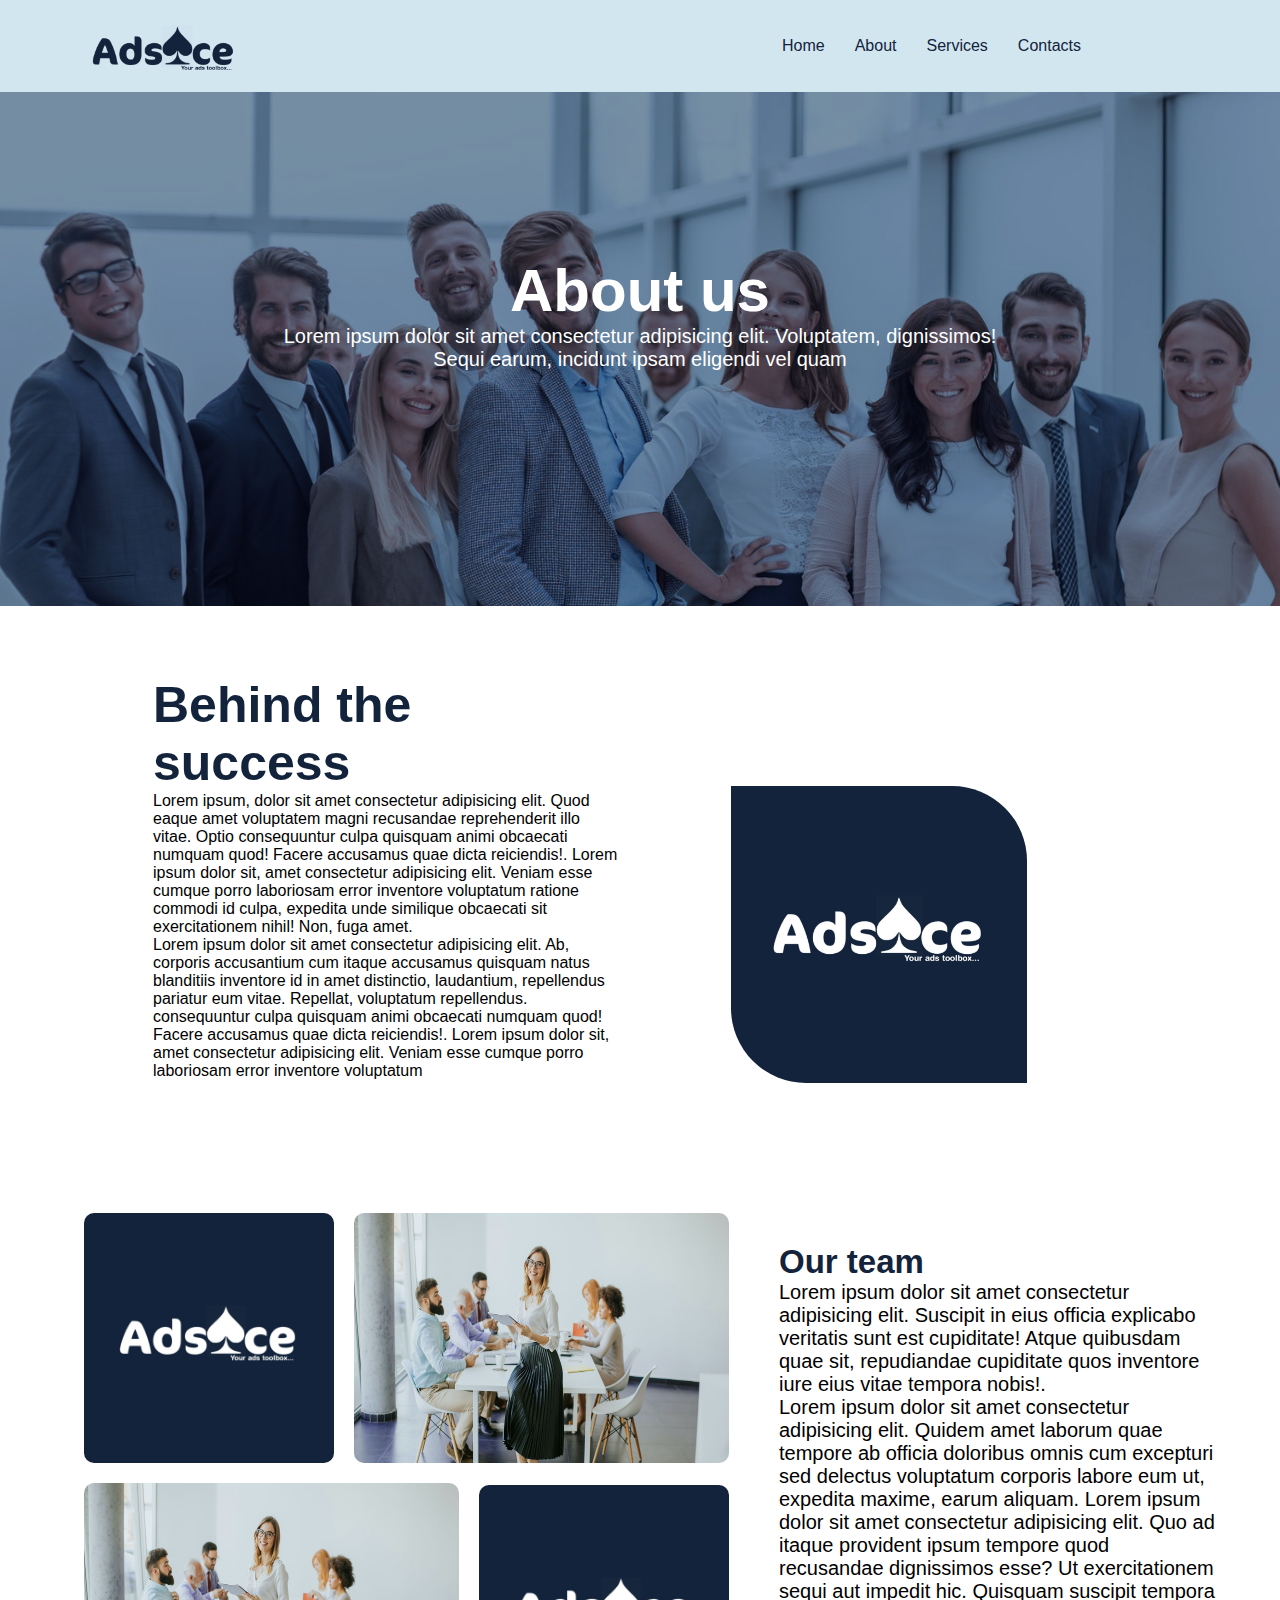
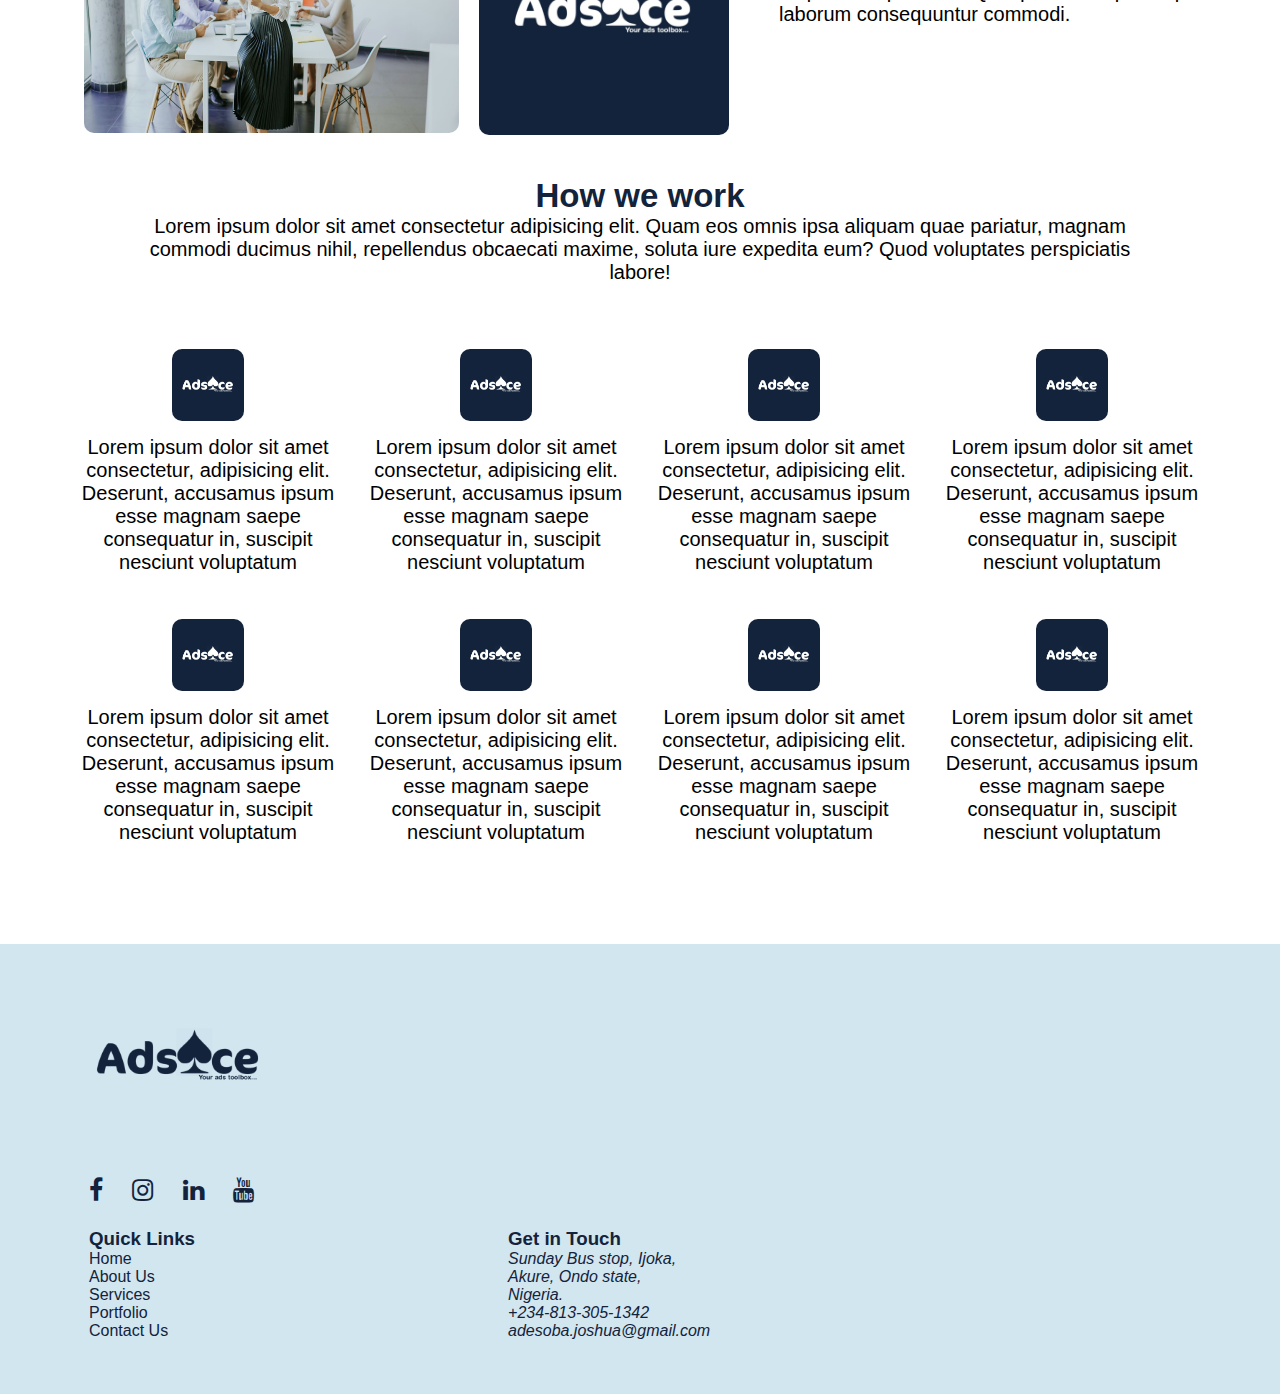
==== about.html @ 8db66202 "update 24" ====
<!DOCTYPE html>
<html lang="en">
  <head>
    <link
      rel="stylesheet"
      href="https://cdnjs.cloudflare.com/ajax/libs/font-awesome/4.7.0/css/font-awesome.min.css"
    />
    <meta charset="UTF-8" />
    <meta name="viewport" content="width=device-width, initial-scale=1.0" />
    <title>Adsace/About</title>
    <link rel="icon" type="image/x-icon" href="IMG/logo dark theme.jpg" />
    <link rel="stylesheet" href="about.css" />
    <script src="about.js"></script>
  </head>
  <body>
    <header>
      <div class="topnav">
        <img id="loo" class="Logo" src="IMG/r.png" alt="Logo" />
        <div class="container" id="navicon" onclick="opennav(this)">
          <div class="bar1"></div>
          <div class="bar2"></div>
          <div class="bar3"></div>
        </div>
        <div id="nav">
          <nav class="hom"><a href="index.html">Home</a></nav>
          <nav><a href="about.html">About</a></nav>
          <nav><a href="">Services</a></nav>
          <nav><a href="">Contacts</a></nav>
        </div>
      </div>
      <br /><br /><br /><br />
    </header>
    <main>
      <div class="row1">
        <div>
          <h1>About us</h1>
          <p class="word1">
            Lorem ipsum dolor sit amet consectetur adipisicing elit. Voluptatem,
            dignissimos! Sequi earum, incidunt ipsam eligendi vel quam
          </p>
        </div>
      </div>
      <div class="row2">
        <div class="lay1">
          <h2>
            Behind the <br />
            success
          </h2>
          <p>
            Lorem ipsum, dolor sit amet consectetur adipisicing elit. Quod eaque
            amet voluptatem magni recusandae reprehenderit illo vitae. Optio
            consequuntur culpa quisquam animi obcaecati numquam quod! Facere
            accusamus quae dicta reiciendis!. Lorem ipsum dolor sit, amet
            consectetur adipisicing elit. Veniam esse cumque porro laboriosam
            error inventore voluptatum ratione commodi id culpa, expedita unde
            similique obcaecati sit exercitationem nihil! Non, fuga amet.
          </p>
          <p>
            Lorem ipsum dolor sit amet consectetur adipisicing elit. Ab,
            corporis accusantium cum itaque accusamus quisquam natus blanditiis
            inventore id in amet distinctio, laudantium, repellendus pariatur
            eum vitae. Repellat, voluptatum repellendus. consequuntur culpa
            quisquam animi obcaecati numquam quod! Facere accusamus quae dicta
            reiciendis!. Lorem ipsum dolor sit, amet consectetur adipisicing
            elit. Veniam esse cumque porro laboriosam error inventore voluptatum
          </p>
        </div>
        <div class="lay2">
          <img src="IMG/logo dark theme.jpg" alt="image" />
        </div>
      </div>
      <div class="row3">
        <div class="lay3">
          <table>
            <tr class="table-row1">
              <td class="box1">
                <img src="IMG/logo dark theme.jpg" alt="Image" />
              </td>
              <td class="box2">
                <img src="IMG/Background 1.jpg" alt="Image" />
              </td>
            </tr>
            <tr class="table-row2">
              <td class="box3">
                <img src="IMG/Background 1.jpg" alt="Image" />
              </td>
              <td class="box4">
                <img src="IMG/logo dark theme.jpg" alt="Image" />
              </td>
            </tr>
          </table>
        </div>
        <div class="lay4">
          <h2>Our team</h2>
          <p>
            Lorem ipsum dolor sit amet consectetur adipisicing elit. Suscipit in
            eius officia explicabo veritatis sunt est cupiditate! Atque
            quibusdam quae sit, repudiandae cupiditate quos inventore iure eius
            vitae tempora nobis!.
          </p>
          <p>
            Lorem ipsum dolor sit amet consectetur adipisicing elit. Quidem amet
            laborum quae tempore ab officia doloribus omnis cum excepturi sed
            delectus voluptatum corporis labore eum ut, expedita maxime, earum
            aliquam. Lorem ipsum dolor sit amet consectetur adipisicing elit.
            Quo ad itaque provident ipsum tempore quod recusandae dignissimos
            esse? Ut exercitationem sequi aut impedit hic. Quisquam suscipit
            tempora laborum consequuntur commodi.
          </p>
        </div>
      </div>
      <div class="row4">
        <h2>How we work</h2>
        <p>
          Lorem ipsum dolor sit amet consectetur adipisicing elit. Quam eos
          omnis ipsa aliquam quae pariatur, magnam commodi ducimus nihil,
          repellendus obcaecati maxime, soluta iure expedita eum? Quod
          voluptates perspiciatis labore!
        </p>
      </div>
      <div class="row5">
        <div class="lay5">
          <img src="IMG/logo dark theme.jpg" alt="" />
          <p>
            Lorem ipsum dolor sit amet consectetur, adipisicing elit. Deserunt,
            accusamus ipsum esse magnam saepe consequatur in, suscipit nesciunt
            voluptatum
          </p>
        </div>
        <div class="lay6">
          <img src="IMG/logo dark theme.jpg" alt="" />
          <p>
            Lorem ipsum dolor sit amet consectetur, adipisicing elit. Deserunt,
            accusamus ipsum esse magnam saepe consequatur in, suscipit nesciunt
            voluptatum
          </p>
        </div>
        <div class="lay7">
          <img src="IMG/logo dark theme.jpg" alt="" />
          <p>
            Lorem ipsum dolor sit amet consectetur, adipisicing elit. Deserunt,
            accusamus ipsum esse magnam saepe consequatur in, suscipit nesciunt
            voluptatum
          </p>
        </div>
        <div class="lay8">
          <img src="IMG/logo dark theme.jpg" alt="" />
          <p>
            Lorem ipsum dolor sit amet consectetur, adipisicing elit. Deserunt,
            accusamus ipsum esse magnam saepe consequatur in, suscipit nesciunt
            voluptatum
          </p>
        </div>
      </div>
      <div class="row6">
        <div class="lay9">
          <img src="IMG/logo dark theme.jpg" alt="" />
          <p>
            Lorem ipsum dolor sit amet consectetur, adipisicing elit. Deserunt,
            accusamus ipsum esse magnam saepe consequatur in, suscipit nesciunt
            voluptatum
          </p>
        </div>
        <div class="lay10">
          <img src="IMG/logo dark theme.jpg" alt="" />
          <p>
            Lorem ipsum dolor sit amet consectetur, adipisicing elit. Deserunt,
            accusamus ipsum esse magnam saepe consequatur in, suscipit nesciunt
            voluptatum
          </p>
        </div>
        <div class="lay11">
          <img src="IMG/logo dark theme.jpg" alt="" />
          <p>
            Lorem ipsum dolor sit amet consectetur, adipisicing elit. Deserunt,
            accusamus ipsum esse magnam saepe consequatur in, suscipit nesciunt
            voluptatum
          </p>
        </div>
        <div class="lay12">
          <img src="IMG/logo dark theme.jpg" alt="" />
          <p>
            Lorem ipsum dolor sit amet consectetur, adipisicing elit. Deserunt,
            accusamus ipsum esse magnam saepe consequatur in, suscipit nesciunt
            voluptatum
          </p>
        </div>
      </div>
    </main>
    <div class="last">
      <div class="row7">
        <div class="lay13">
          <img src="IMG/r.png" alt="image" /><br />
          <a href="">
            <i class="fa fa-facebook icon"></i>
          </a>
          <a href="">
            <i class="fa fa-instagram icon"></i>
          </a>
          <a href="">
            <i class="fa fa-linkedin icon"></i>
          </a>
          <a href=""> <i class="fa fa-youtube icon"></i> </a><br />
        </div>
        <div class="lay14">
          <h3>Quick Links</h3>
          <a href="index.html">Home</a><br />
          <a href="about.html">About Us</a><br />
          <a href="">Services</a><br />
          <a href="">Portfolio</a><br />
          <a href="">Contact Us</a><br />
        </div>
        <div class="lay15">
          <h3>Get in Touch</h3>
          <address>
            Sunday Bus stop, Ijoka, <br />
            Akure, Ondo state, <br />
            Nigeria. <br />
            <a href="">+234-813-305-1342</a> <br />
            <email>adesoba.joshua@gmail.com</email>
          </address>
        </div>
      </div>
    </div>
  </body>
</html>
---- about.css ----
* {
  margin: 0px;
  padding: 0%;
}
body {
  font-family: 'Lucida Sans', 'Lucida Sans Regular', 'Lucida Grande', 'Lucida Sans Unicode', Geneva, Verdana, sans-serif;
  color: black;
}
button:hover{
  transform: scale(1.1, 1.1);
}
h2{
  font-size: 18px;
  color: rgb(19,35,60);
}
h3{
  color: rgb(19,35,60);
}
p {
  font-size: 14px;
}
a{
  text-decoration: none;
  cursor: pointer;
}
header{
  display: inline-block;
  position: fixed;
  height: 50px;
  margin-top: -8px;
  background-color: rgb(210,230,240);
  width: 100%;
 /* margin-left: -7px;
  margin-top: -8px;
  padding: 10px;
  z-index: 2;*/
}
.Logo {
  width: 20%;
  border-radius: 10%;
  float: left;
  margin-left: 5%;
  cursor: pointer;
  margin-top: -8px;
}
#nav{
  display: none;
  text-align: center;
  margin-left: -9px;
  height: 768px;
  background-color: #d2e6f0;
  padding-top: 100px;
  padding-bottom: 50px;
  transition: 5s;
}
nav a, .hom a{
  color: #13233c;
}
nav{
  width: 100%;
  margin-top: 20px;
  margin-left: -11px;
}
nav a{
  color: #13233c;
}
.container{
  display: block;
  cursor: pointer;
  float: left;
  margin-top: 3%;
  margin-left: 60%;
  padding-bottom: 10px;
  z-index: 4;
}
.bar1, .bar2, .bar3 {
  width: 25px;
  height: 3px;
  background-color: #333;
  margin: 6px 0;
  transition: 0.4s;
}
.change{
  display: block;
  float: left;
  margin-top: 3%;
  margin-left: 60%;
  padding-bottom: 10px;
  z-index: 4;
}
.change .bar1 {
  -webkit-transform: rotate(-45deg) translate(-8px, 5px);
   transform: rotate(-45deg) translate(-8px, 5px);
}
.change .bar2 {opacity: 0;}
.change .bar3 {
 -webkit-transform: rotate(45deg) translate(-8px, -6px);
  transform: rotate(45deg) translate(-8px, -6px);
}
.row1{
  background-color: rgb(19,35,60,0.7);
  background-blend-mode:soft-light;
  background-image: url("IMG/aboutbackground1.jpg");
  background-repeat: no-repeat;
  background-position-y: 0px;
  background-size: cover;
  color: white;
  width: 100%;
  height: 180px;
  margin-top: 0px;
  padding-top: 100px;
}
.row1 h1{
  font-size: 30px;
  font-family: 'Gill Sans', 'Gill Sans MT', Calibri, 'Trebuchet MS', sans-serif;
  text-align: center;
}
.word1{
  width: 90%;
  margin-left: auto;
  margin-right: auto;
  text-align: center;
}
.row2{
  text-align: left;
  width: 90%;
  margin-left: auto;
  margin-right: auto;
  padding-top: 70px;
  padding-left: 10%;
}
.lay1{
  width: 90%;
  float: left;
}
.lay1 h2{
  font-size: 50px;
}
.lay2 img{
  width: 90%;
  float: left;
  border-top-right-radius: 50px;
  border-bottom-left-radius: 50px;
  margin-top: 40px;
  margin-bottom: 40px;
}
.row3{
  width: 90%;
  display: block;
  margin-left: auto;
  margin-right: auto;
}
.row3::after{
  content: "";
  clear: both;
  display: block;
}
table{
  border-spacing: 10px;
  float: left;
}
.box1 img, .box4 img{
  width: 100px;
  height: 100px;
  border-radius: 10px;
  float: left;
} 
.box2 img, .box3 img{
  width: 175px;
  height: 100px;
  border-radius: 10px;
}
.box2 img{
  float: left;
  margin-left: -75px;  
}
.lay4{
  width: 80%;
  text-align: left;
  float: left;
  margin-top: 50px;
  margin-bottom: 100px;
  margin-left: 30px;
}
.row4{
  width: 80%;
  display: block;
  margin-left: auto;
  margin-right: auto;
}
.row5{
  width: 90%;
  margin-left: auto;
  margin-right: auto;
  padding-top: 20px;
  border-spacing: 20px;
}
.row5 img{
  display: block;
  width: 30%;
  border-radius: 10px;
  margin-left: auto;
  margin-right: auto;
  margin-top: 20px;
  margin-bottom: 10px;
}
.row6{
  width: 90%;
  margin-left: auto;
  margin-right: auto;
  background-color: white;
  height: 600px;
}
.row6 img{
  display: block;
  width: 30%;
  border-radius: 10px;
  margin-left: auto;
  margin-right: auto;
  margin-top: 20px;
  margin-bottom: 10px;
}

.last{
  background-color:rgb(210,230,240) ;
  height: 450px;
  width: 100%;
  margin-left: 0%;
  margin-top: 200px;
}
.row7{
  width: 90%;
  margin-left: auto;
  margin-right: auto;
}
.lay13 img{
  width: 25%;
}
.lay13, .lay14, .lay15{
  float: left;
  color: #13233c;
}
.lay14 a, .lay15 a, h3, .lay13 i{
  color: #13233c;
}
h3{
  margin-top: 10px;
}

@media only screen and (min-width: 768px){
  h2{
    font-size: 33px;
  }
  p{
    font-size: 20px;
  }
  header{
    height: 75px;
  }
  .Logo{
    margin-top: -30px;
  }
  .row1{
    height: 200px;
    padding-top: 150px;
  }
  .row1 h1{
    font-size: 60px;
  }
  .lay2 img{
    border-top-right-radius: 75px;
    border-bottom-left-radius: 75px;
  }
  table{
    border-spacing: 20px;
  }
  .box1 img, .box4 img{
    width: 250px;
    height: 250px;
  }
  .box2 img, .box3 img{
    width: 375px;
    height: 250px;
  }
  .box2 img{
    margin-left: -125px;  
  }
  .lay4{
    margin-bottom: 75px;
  }
  .row5 img{
    width: 25%;
    margin-top: 25px;
    margin-bottom: 15px;
  }
  .row6 img{
    width: 25%;
    margin-top: 25px;
    margin-bottom: 15px;
  }
  .last{
    height: 450px;
    width: 100%;
    margin-left: 0%;
    margin-top: 600px;
  }
  .lay14{
    margin-left: 20px;
    margin-right: 150px;
  }
}


@media only screen and (min-width: 1000px){
  header{
    height: 100px;
  }
  .Logo {
    margin-top: -40px;
    max-width: 200px;
    transition: 1s;
  }
  #nav{
    display: block;
    height: auto;
    margin-left: 60%;
    padding: 25px;
  }
  nav a{
    float: left;
    margin-right: 30px;
  }
  .container{
    display: none;
  }
  .row1{
    height: 300px;
    padding-top: 20%;
    padding-bottom: 50px;
  }
  .word1{
    width: 60%;
  }
  .row2{
    display: flex;
    width: 90%;
  }
  .lay1{
    width: 80%;
    margin-left: 25px;
  }
  .lay1 p{
    font-size: 16px;
  }
  .lay2 img{
    width: 45%;
    margin: 110px;
  }
  .row3{
    display: flex;
    margin-bottom: 20px;
  }
  .row4{
    text-align: center;
  }
  .row5, .row6{
    display: flex;
    text-align: center;
    margin-top: 20px;
    height: auto;
  }
  .last{
    margin-top: 100px;
    margin-bottom: 0%;
  }
  .row7{
    display: block;
  }
  .lay13 img{
    width: 20%;
    margin: auto;
  }
  .lay13 i{
    margin-top: 0px;
    margin-bottom: 15px;
    margin-left: 25px;
    font-size: 25px;
  }
  .lay13::after{
    content: "";
    clear: both;
    display: block;
  }
  .lay14, .lay15{
    margin: 0% 25% 0% 25px;
  }
}
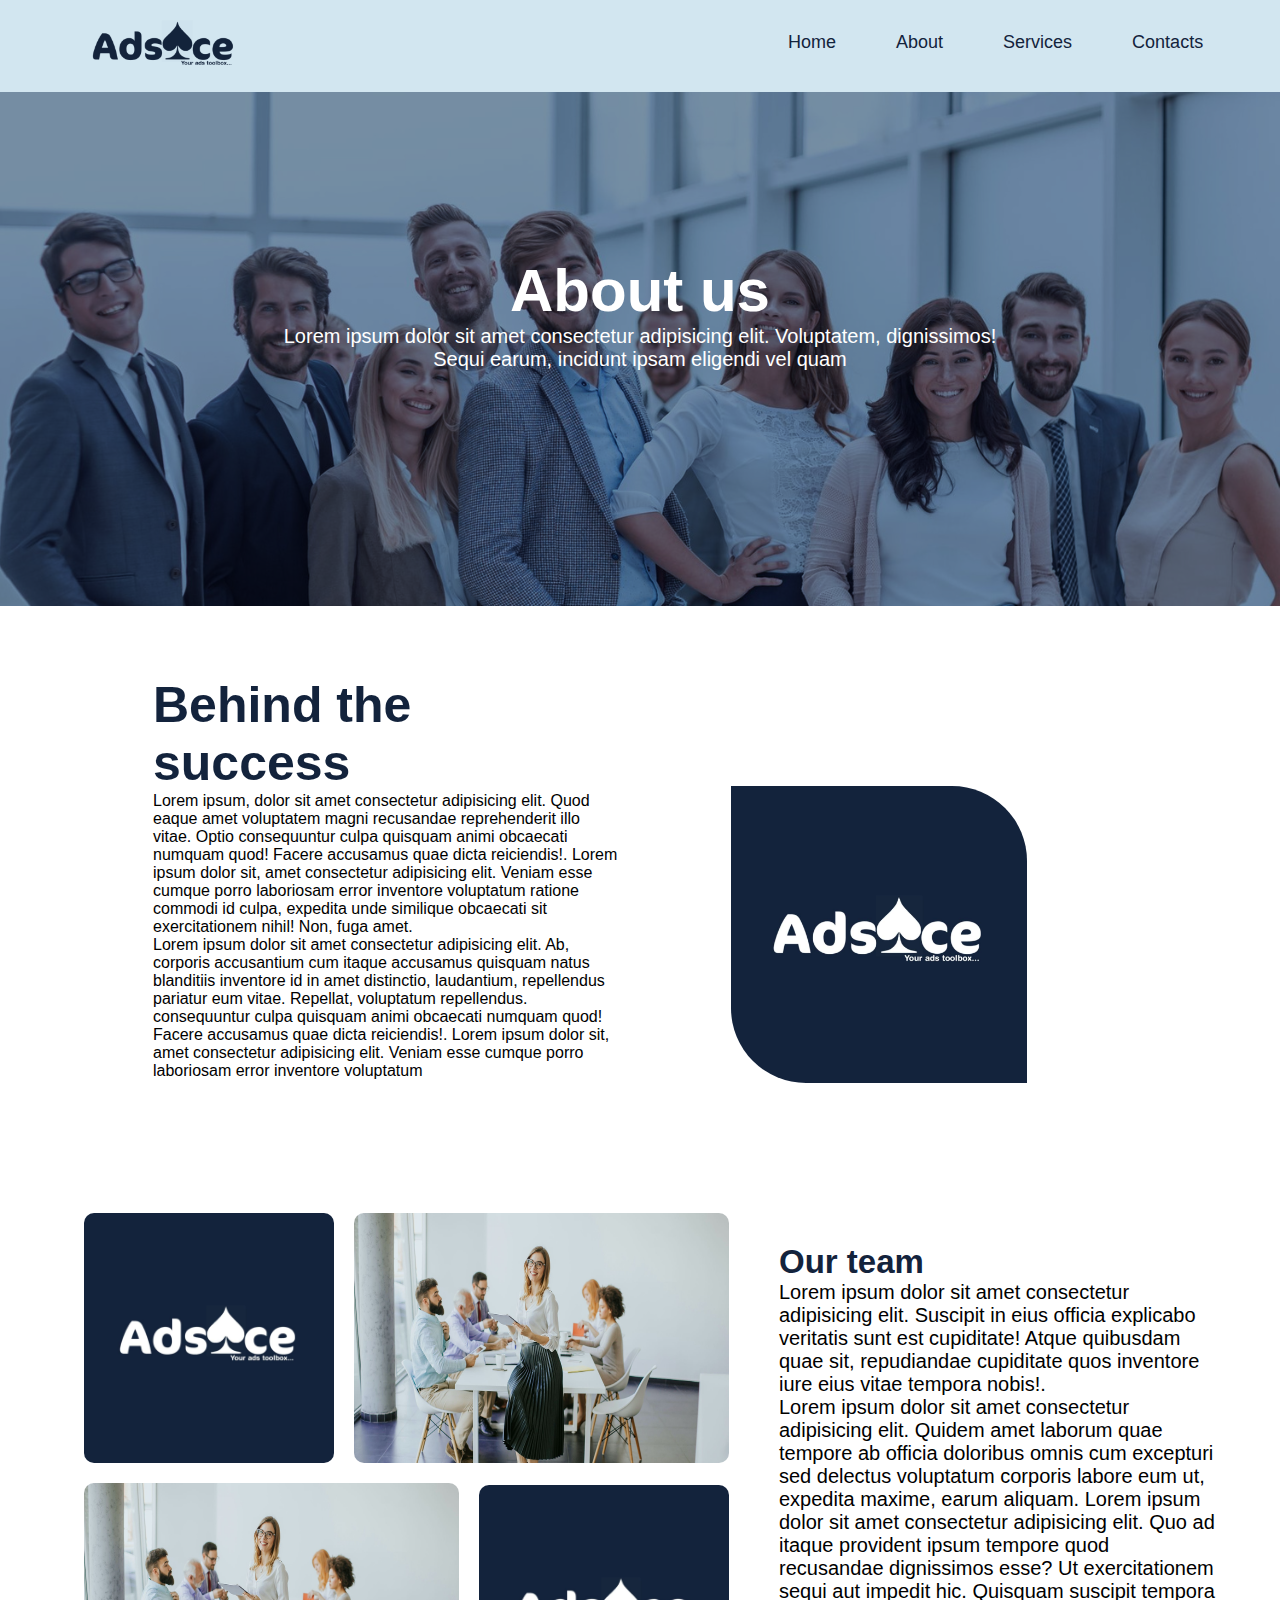
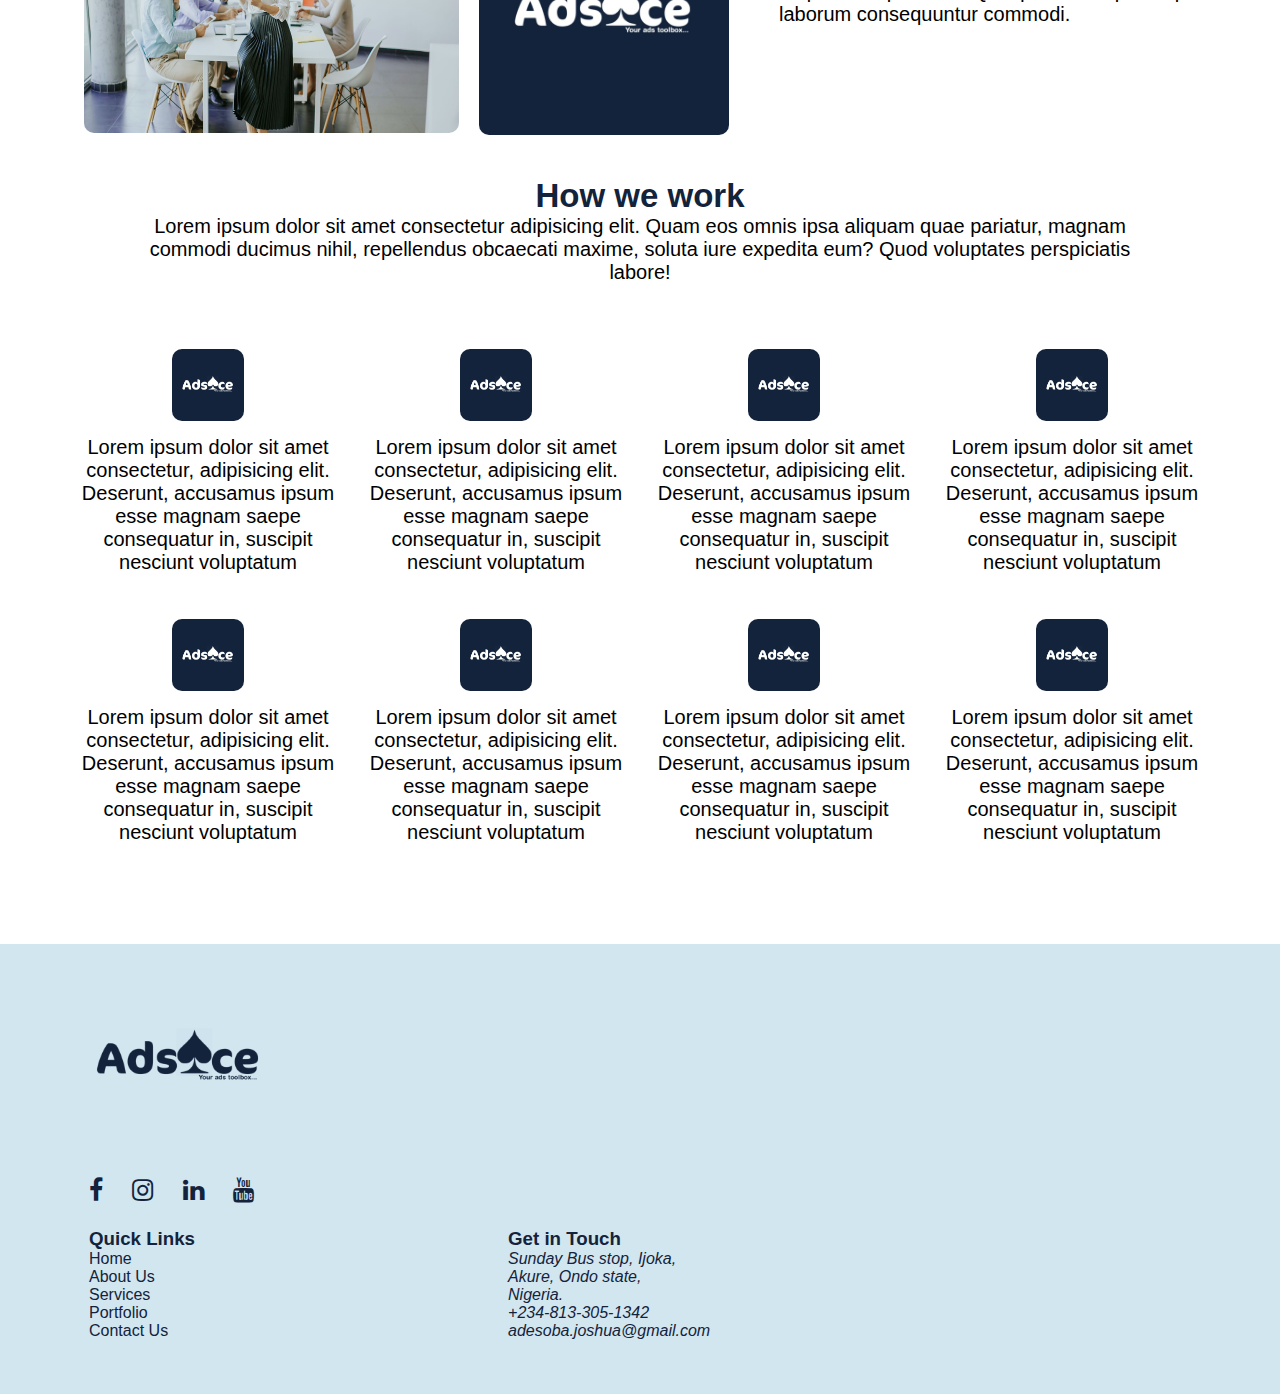
==== commit 2d52da71: "ORIYOMI" ====
--- a/about.html
+++ b/about.html
@@ -21,12 +21,20 @@
           <div class="bar2"></div>
           <div class="bar3"></div>
         </div>
-        <div id="nav">
-          <nav class="hom"><a href="index.html">Home</a></nav>
-          <nav><a href="about.html">About</a></nav>
-          <nav><a href="">Services</a></nav>
-          <nav><a href="">Contacts</a></nav>
-        </div>
+        <ul id="ul">
+          <li class="hom"><a href="index.html">Home</a></li>
+          <li><a href="about.html">About</a></li>
+          <li class="dropdown">
+            <a href="#" class="dropbtn">Services</a>
+            <div class="dropdown-content">
+              <p><a href="#">Branding & Logo </a></p>
+              <p><a href="#">Video Digital </a></p>
+              <p><a href="#">Website Design</a></p>
+            </div>
+          </li>
+          <li><a href="#">Contacts</a></li>
+        </ul>
+        <div class="subbar"></div>
       </div>
       <br /><br /><br /><br />
     </header>
--- a/about.css
+++ b/about.css
@@ -30,10 +30,6 @@
   margin-top: -8px;
   background-color: rgb(210,230,240);
   width: 100%;
- /* margin-left: -7px;
-  margin-top: -8px;
-  padding: 10px;
-  z-index: 2;*/
 }
 .Logo {
   width: 20%;
@@ -41,28 +37,34 @@
   float: left;
   margin-left: 5%;
   cursor: pointer;
-  margin-top: -8px;
-}
-#nav{
+  margin-top: 0px;
+  aspect-ratio:1.3;
+}
+#ul{
   display: none;
   text-align: center;
-  margin-left: -9px;
+  margin-left: 0px;
   height: 768px;
   background-color: #d2e6f0;
   padding-top: 100px;
   padding-bottom: 50px;
-  transition: 5s;
-}
-nav a, .hom a{
+  transition: width 5s;
+}
+ul a, .hom a{
   color: #13233c;
 }
-nav{
+ul{
+  list-style-type: none;
   width: 100%;
   margin-top: 20px;
   margin-left: -11px;
 }
-nav a{
+#ul a{
+  padding: 20px ;
   color: #13233c;
+}
+.dropdown-content{
+  display: none;
 }
 .container{
   display: block;
@@ -247,6 +249,9 @@
   margin-top: 10px;
 }
 
+
+
+
 @media only screen and (min-width: 768px){
   h2{
     font-size: 33px;
@@ -259,6 +264,7 @@
   }
   .Logo{
     margin-top: -30px;
+    aspect-ratio: 1;
   }
   .row1{
     height: 200px;
@@ -311,24 +317,64 @@
 }
 
 
+
+
 @media only screen and (min-width: 1000px){
   header{
     height: 100px;
   }
   .Logo {
-    margin-top: -40px;
-    max-width: 200px;
+    margin-top: -65px;
+    width: 200px;
     transition: 1s;
-  }
-  #nav{
+    aspect-ratio: 1;
+  }
+  #ul{
     display: block;
     height: auto;
     margin-left: 60%;
-    padding: 25px;
-  }
-  nav a{
+    padding: 0px;
+  }
+  ul a{
+    padding: 30px 10px 30px ;
     float: left;
-    margin-right: 30px;
+    margin-right: 20px;
+    font-size: 18px;
+  }
+  li a:hover{
+    color: yellow;
+  }
+  li a:active{
+    color: yellow;
+  }
+  .dropdown-content {
+    margin: 79px 150px;
+    display: none;
+    position: absolute;
+    background-color: #f9f9f9;
+    box-shadow: 0px 8px 16px 0px rgba(0,0,0,0.2);
+    z-index: 1;
+  }
+  .dropdown-content a {
+    color: #13233c;
+    width: fit-content;
+    padding: 12px 16px;
+    text-align: left;
+    text-decoration: none;
+    display: block;
+  }
+  
+  .dropdown-content p:hover {
+    color: yellow;
+    background-color: #13233c;
+  }
+  
+  .dropdown:hover .dropdown-content {
+    display: grid;
+  }
+  
+  .dropdown:hover .dropbtn {
+    color: yellow;
   }
   .container{
     display: none;
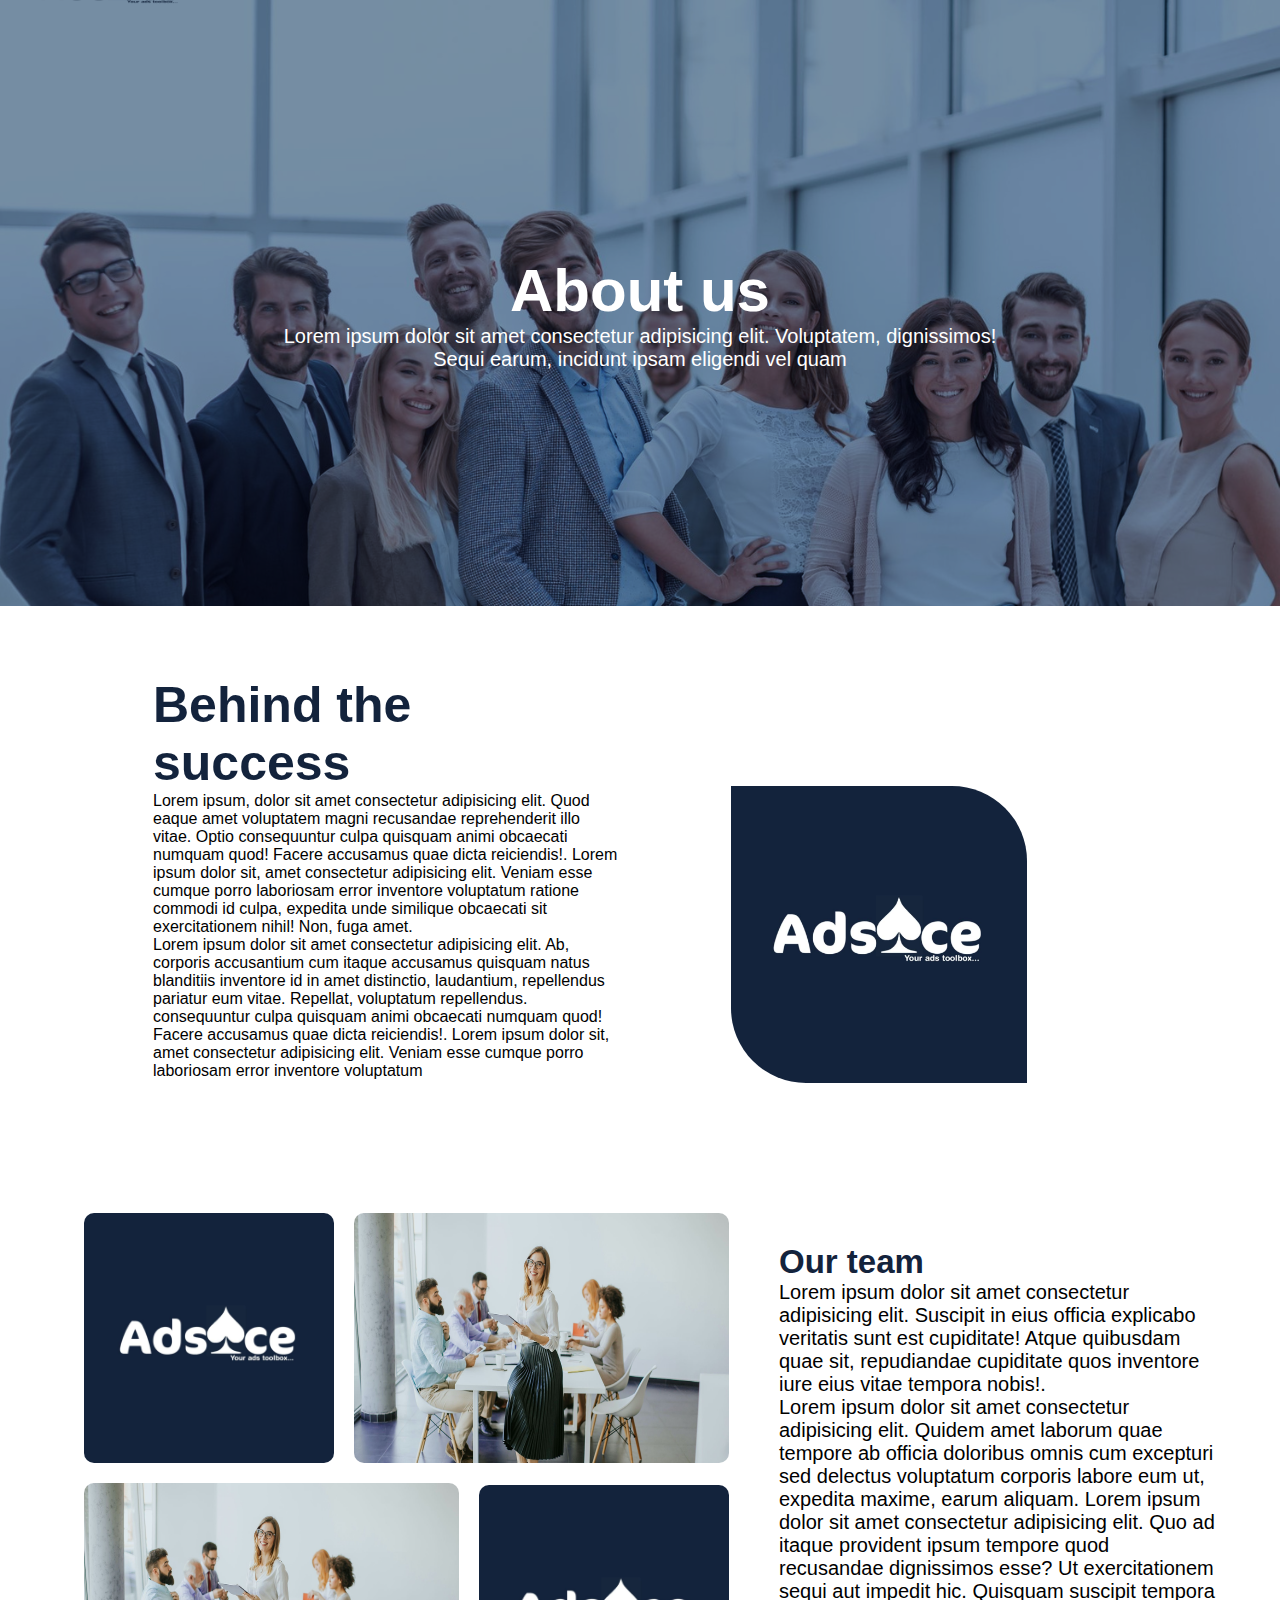
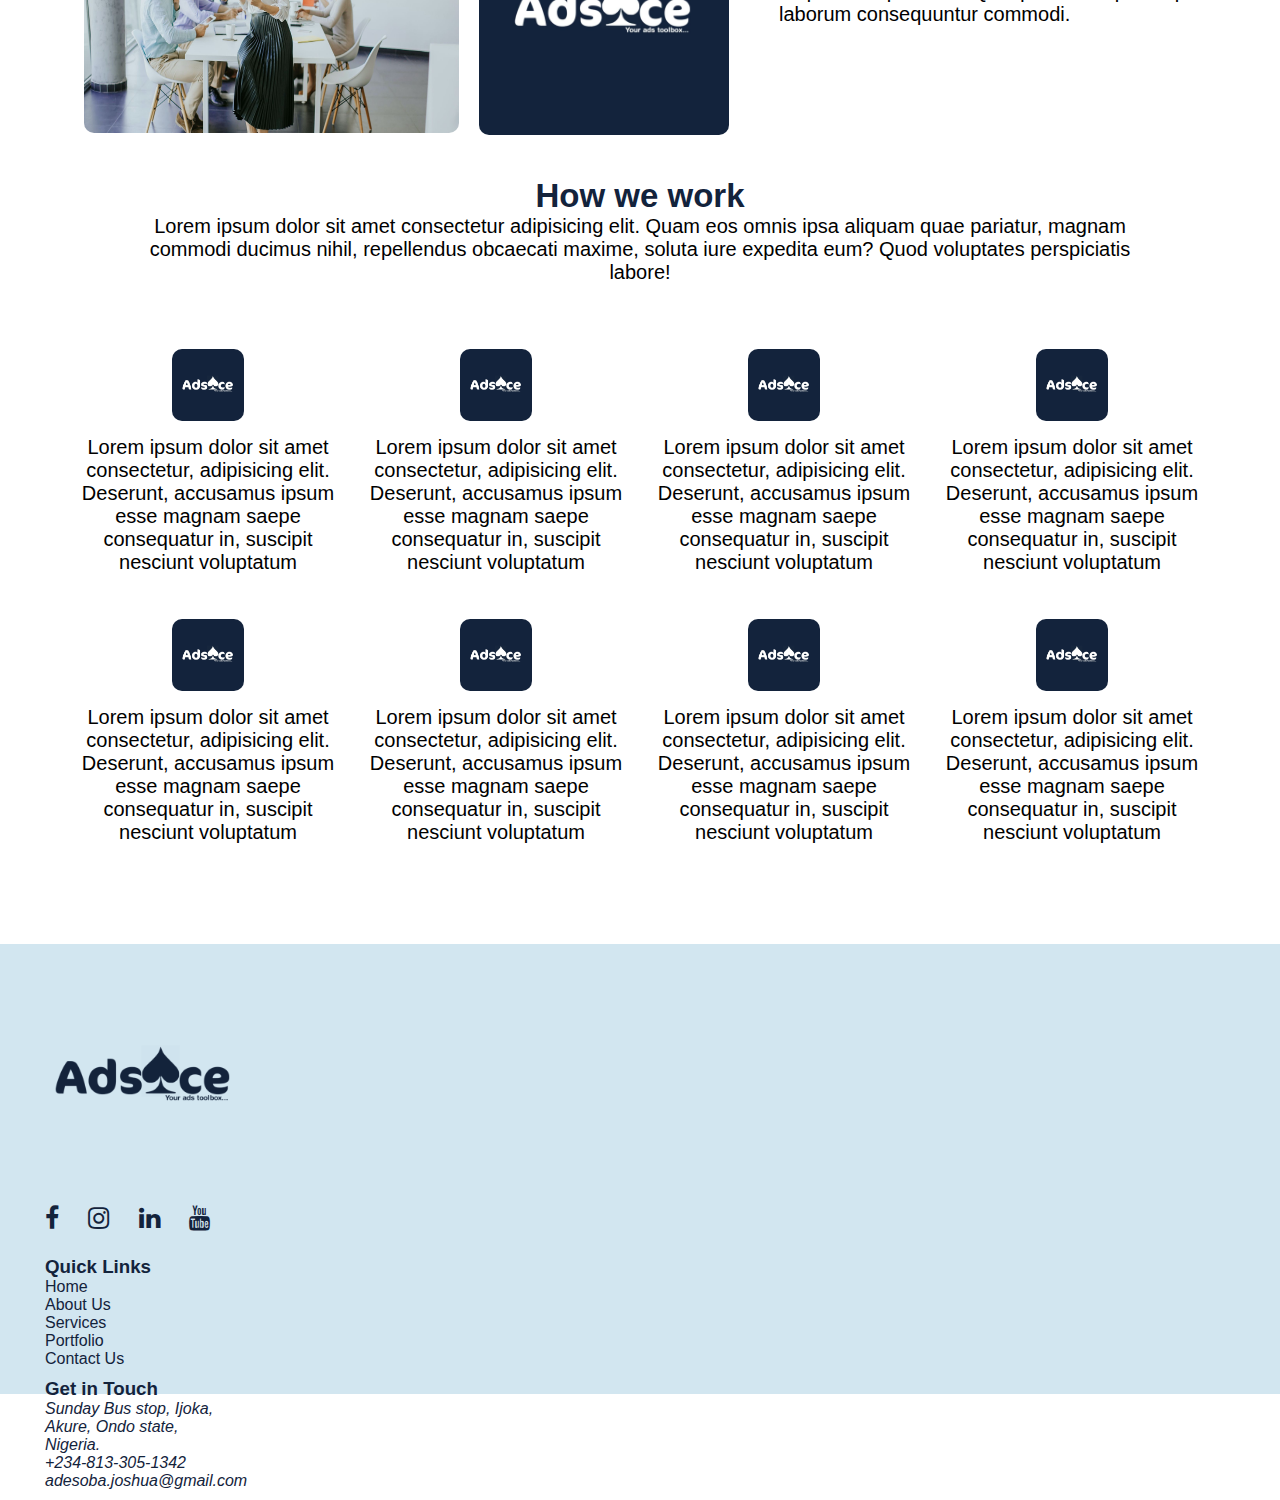
==== commit 6b2fd41a: "new" ====
--- a/about.html
+++ b/about.html
@@ -8,25 +8,25 @@
     <meta charset="UTF-8" />
     <meta name="viewport" content="width=device-width, initial-scale=1.0" />
     <title>Adsace/About</title>
-    <link rel="icon" type="image/x-icon" href="IMG/logo dark theme.jpg" />
+    <link rel="icon" type="image/x-icon" href="IMG/logo.jpg" />
     <link rel="stylesheet" href="about.css" />
-    <script src="about.js"></script>
   </head>
   <body>
-    <header>
-      <div class="topnav">
-        <img id="loo" class="Logo" src="IMG/r.png" alt="Logo" />
-        <div class="container" id="navicon" onclick="opennav(this)">
-          <div class="bar1"></div>
-          <div class="bar2"></div>
-          <div class="bar3"></div>
-        </div>
+    <div class="nav-bar" id="navbar">
+      <img id="logo" class="Logo" src="IMG/r.png" alt="Logo" />
+      <div class="container" id="navicon" onclick="opennav(this)">
+        <div class="bar1"></div>
+        <div class="bar2"></div>
+        <div class="bar3"></div>
+      </div>
+      <div id="nav">
         <ul id="ul">
-          <li class="hom"><a href="index.html">Home</a></li>
+          <li class="active"><a href="index.html">Home</a></li>
           <li><a href="about.html">About</a></li>
+          <li><a href="">Serrvices</a></li>
           <li class="dropdown">
-            <a href="#" class="dropbtn">Services</a>
-            <div class="dropdown-content">
+            <a href="#" class="dropbtn" onclick="dropdown()">Pricing plan</a>
+            <div id="dropdown-nav" class="dropdown-content">
               <p><a href="#">Branding & Logo </a></p>
               <p><a href="#">Video Digital </a></p>
               <p><a href="#">Website Design</a></p>
@@ -34,11 +34,9 @@
           </li>
           <li><a href="#">Contacts</a></li>
         </ul>
-        <div class="subbar"></div>
-      </div>
-      <br /><br /><br /><br />
-    </header>
-    <main>
+      </div>
+    </div>
+    <main id="main">
       <div class="row1">
         <div>
           <h1>About us</h1>
@@ -195,7 +193,7 @@
         </div>
       </div>
     </main>
-    <div class="last">
+    <div id="footer" class="last">
       <div class="row7">
         <div class="lay13">
           <img src="IMG/r.png" alt="image" /><br />
@@ -230,5 +228,6 @@
         </div>
       </div>
     </div>
+    <script src="about.js"></script>
   </body>
 </html>
--- a/about.css
+++ b/about.css
@@ -23,48 +23,94 @@
   text-decoration: none;
   cursor: pointer;
 }
-header{
-  display: inline-block;
+/*
+  
+.Logo{
+  width: 10%;
+  margin: 0px 225px 0px 10px;
+  z-index: 2;
+}
+#nav{
+  margin: 0%;
+  width: 100%;
+  height: 700px;
+  display: none;
+  position: absolute;
+  background-color: rgb(210,230,240);
+  text-align: center;
+  transition: all 2s ease;
+}
+ul{
+  list-style-type: none;
+  padding-top: 50px;
+}
+ ul li{
+  padding: 10px;
+}
+ul li a {
+  text-decoration: none;
+  color: rgb(19,35,60);
+  font-family: Georgia, 'Times New Roman', Times, serif;
+}
+.dropdown-content{
+  display: none;
+  background-color: white;
+  width: 100%;
+  height: auto;
+}
+.dropdown-content a{
+  color: rgb(19,35,60);
+}
+.dropdown-content p{
+  padding: 10px;
+}
+*/
+.nav-bar{
+  width: 100%;
+  height: 50px;
+  display: flex;
   position: fixed;
-  height: 50px;
-  margin-top: -8px;
-  background-color: rgb(210,230,240);
-  width: 100%;
+  margin: 0%;
+  z-index: 10;
 }
 .Logo {
   width: 20%;
-  border-radius: 10%;
-  float: left;
-  margin-left: 5%;
+  float: left;
+  margin-left: 10px;
   cursor: pointer;
-  margin-top: 0px;
-  aspect-ratio:1.3;
-}
-#ul{
+  z-index: 2;
+}
+#nav{
+  margin: 0%;
+  width: 100%;
+  height: 700px;
   display: none;
+  position: absolute;
+  background-color: rgb(210,230,240);
   text-align: center;
-  margin-left: 0px;
-  height: 768px;
-  background-color: #d2e6f0;
-  padding-top: 100px;
-  padding-bottom: 50px;
-  transition: width 5s;
+  transition: all 2s ease;
+}
+ul{
+  list-style-type: none;
+  padding-top: 50px;
 }
 ul a, .hom a{
   color: #13233c;
 }
-ul{
-  list-style-type: none;
-  width: 100%;
-  margin-top: 20px;
-  margin-left: -11px;
-}
-#ul a{
-  padding: 20px ;
-  color: #13233c;
+ul li{
+  padding: 10px;
 }
 .dropdown-content{
   display: none;
+  background-color: white;
+  width: 100%;
+  height: auto;
+}
+.dropdown-content a{
+  color: rgb(19,35,60);
+}
+.dropdown-content p{
+  padding: 10px;
 }
 .container{
   display: block;
@@ -76,16 +122,16 @@
   z-index: 4;
 }
 .bar1, .bar2, .bar3 {
-  width: 25px;
-  height: 3px;
-  background-color: #333;
-  margin: 6px 0;
+  width: 20px;
+  height: 2px;
+  background-color: rgb(19,35,60);
+  margin: 4px 0;
   transition: 0.4s;
 }
 .change{
   display: block;
   float: left;
-  margin-top: 3%;
+  margin-top: 15px;
   margin-left: 60%;
   padding-bottom: 10px;
   z-index: 4;
@@ -96,8 +142,8 @@
 }
 .change .bar2 {opacity: 0;}
 .change .bar3 {
- -webkit-transform: rotate(45deg) translate(-8px, -6px);
-  transform: rotate(45deg) translate(-8px, -6px);
+ -webkit-transform: rotate(45deg) translate(-4px, 0px);
+  transform: rotate(45deg) translate(-4px, 0px);
 }
 .row1{
   background-color: rgb(19,35,60,0.7);
@@ -224,26 +270,27 @@
 }
 
 .last{
-  background-color:rgb(210,230,240) ;
+  background-color: rgb(210,230,240);
   height: 450px;
   width: 100%;
   margin-left: 0%;
   margin-top: 200px;
 }
 .row7{
-  width: 90%;
-  margin-left: auto;
-  margin-right: auto;
+ padding: 10px 20px ;
+}
+.row7 a{
+  text-decoration: none;
+  color: rgb(0,0,0);
 }
 .lay13 img{
   width: 25%;
 }
 .lay13, .lay14, .lay15{
-  float: left;
-  color: #13233c;
+  color: rgb(19,35,60);
 }
 .lay14 a, .lay15 a, h3, .lay13 i{
-  color: #13233c;
+  color: rgb(19,35,60);
 }
 h3{
   margin-top: 10px;
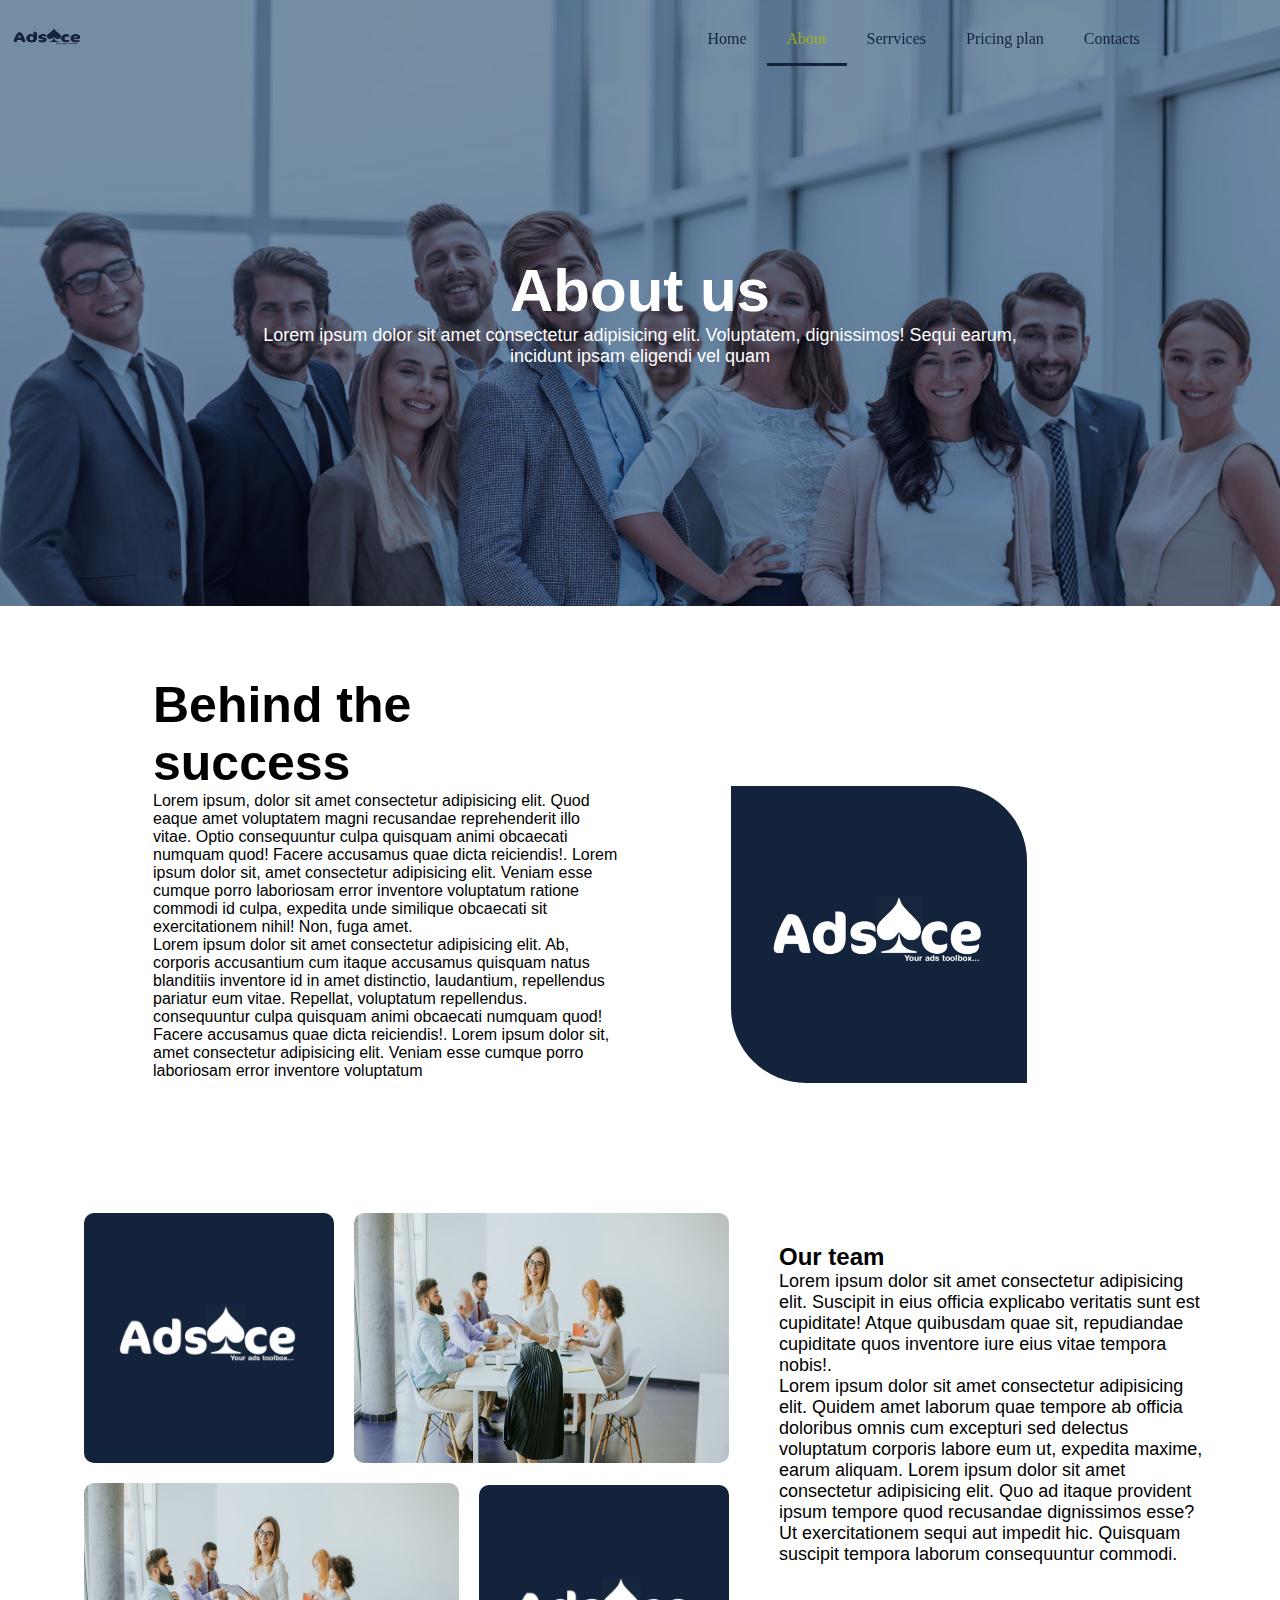
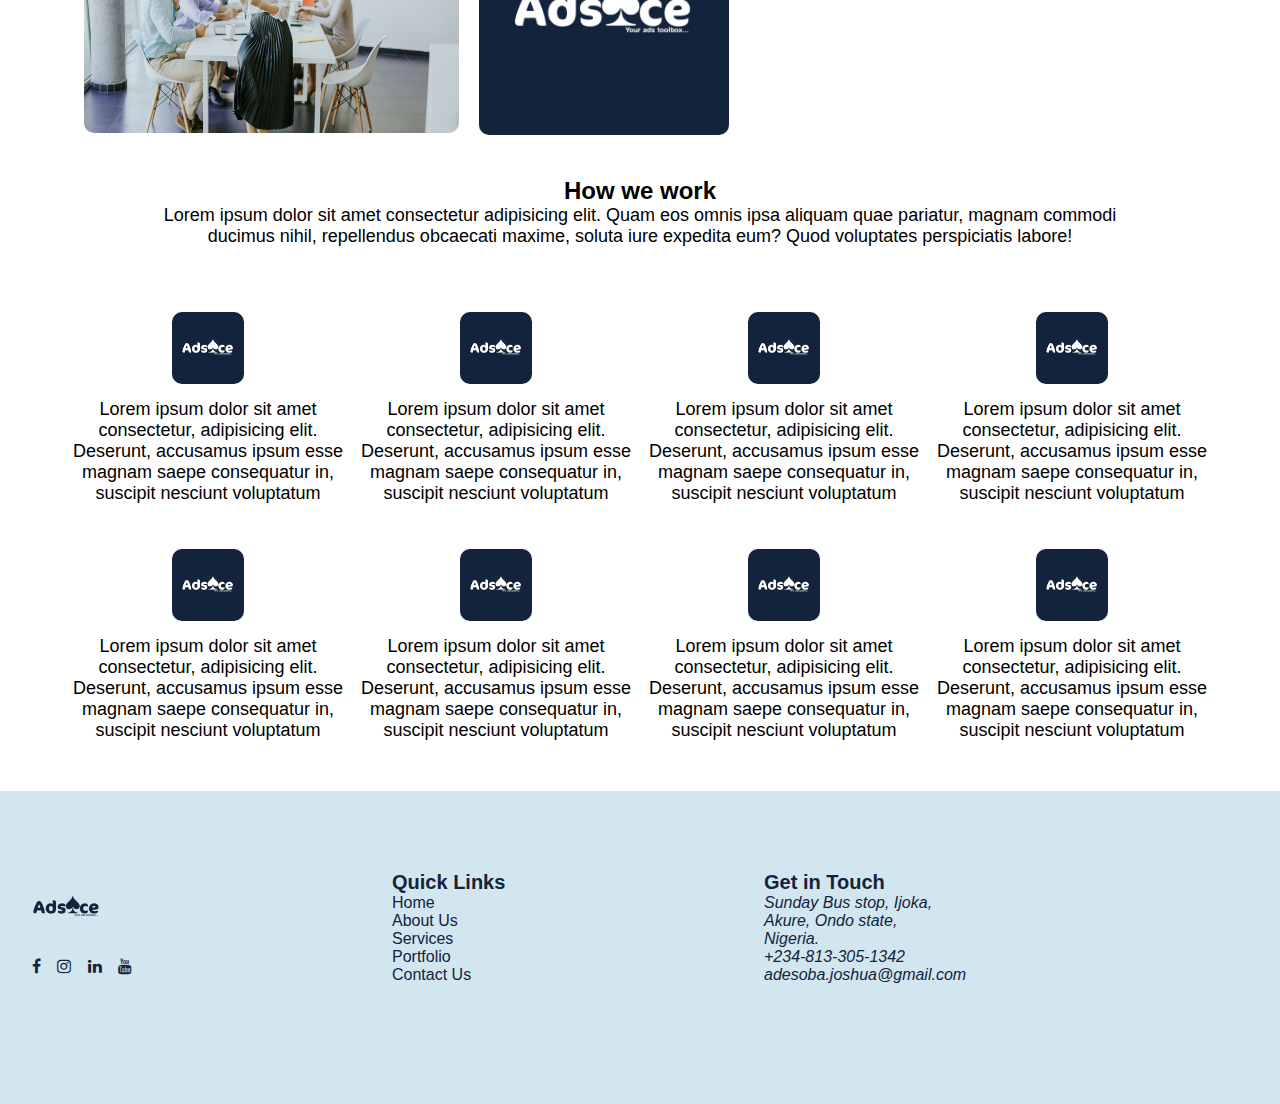
==== commit 3c484a0a: "new" ====
--- a/about.html
+++ b/about.html
@@ -21,15 +21,17 @@
       </div>
       <div id="nav">
         <ul id="ul">
-          <li class="active"><a href="index.html">Home</a></li>
-          <li><a href="about.html">About</a></li>
+          <li><a href="index.html">Home</a></li>
+          <li class="active"><a href="about.html">About</a></li>
           <li><a href="">Serrvices</a></li>
           <li class="dropdown">
             <a href="#" class="dropbtn" onclick="dropdown()">Pricing plan</a>
             <div id="dropdown-nav" class="dropdown-content">
-              <p><a href="#">Branding & Logo </a></p>
-              <p><a href="#">Video Digital </a></p>
-              <p><a href="#">Website Design</a></p>
+              <ul class="drop-link">
+                <li><a href="#">Branding & Logo </a></li>
+                <li><a href="#">Video Digital </a></li>
+                <li><a href="#">Website Design</a></li>
+              </ul>
             </div>
           </li>
           <li><a href="#">Contacts</a></li>
--- a/about.css
+++ b/about.css
@@ -1,123 +1,49 @@
 * {
   margin: 0px;
-  padding: 0%;
+  padding: 0px;
 }
 body {
   font-family: 'Lucida Sans', 'Lucida Sans Regular', 'Lucida Grande', 'Lucida Sans Unicode', Geneva, Verdana, sans-serif;
   color: black;
 }
+body a {
+	transition: 0.5s all;
+	-webkit-transition: 0.5s all;
+	-o-transition: 0.5s all;
+	-moz-transition: 0.5s all;
+	-ms-transition: 0.5s all;
+}
+button{
+  border-radius: 5px;
+  padding: 5px;
+  margin: 10px ;
+  color: white;
+  background-color: rgb(19,35,60);
+}
 button:hover{
+  color: rgb(19,35,60);
+  background-color: rgb(210,230,240);
   transform: scale(1.1, 1.1);
+  transition: 1s;
+}
+h1{
+  font-size: 24px;
 }
 h2{
   font-size: 18px;
-  color: rgb(19,35,60);
 }
 h3{
-  color: rgb(19,35,60);
-}
-p {
+  font-size: 16px;
+}
+p{
   font-size: 14px;
 }
-a{
-  text-decoration: none;
+.container{
+  display: block;
   cursor: pointer;
-}
-/*
-  
-.Logo{
-  width: 10%;
-  margin: 0px 225px 0px 10px;
-  z-index: 2;
-}
-#nav{
-  margin: 0%;
-  width: 100%;
-  height: 700px;
-  display: none;
-  position: absolute;
-  background-color: rgb(210,230,240);
-  text-align: center;
-  transition: all 2s ease;
-}
-ul{
-  list-style-type: none;
-  padding-top: 50px;
-}
- ul li{
-  padding: 10px;
-}
-ul li a {
-  text-decoration: none;
-  color: rgb(19,35,60);
-  font-family: Georgia, 'Times New Roman', Times, serif;
-}
-.dropdown-content{
-  display: none;
-  background-color: white;
-  width: 100%;
-  height: auto;
-}
-.dropdown-content a{
-  color: rgb(19,35,60);
-}
-.dropdown-content p{
-  padding: 10px;
-}
-*/
-.nav-bar{
-  width: 100%;
-  height: 50px;
-  display: flex;
-  position: fixed;
-  margin: 0%;
-  z-index: 10;
-}
-.Logo {
-  width: 20%;
-  float: left;
-  margin-left: 10px;
-  cursor: pointer;
-  z-index: 2;
-}
-#nav{
-  margin: 0%;
-  width: 100%;
-  height: 700px;
-  display: none;
-  position: absolute;
-  background-color: rgb(210,230,240);
-  text-align: center;
-  transition: all 2s ease;
-}
-ul{
-  list-style-type: none;
-  padding-top: 50px;
-}
-ul a, .hom a{
-  color: #13233c;
-}
-ul li{
-  padding: 10px;
-}
-.dropdown-content{
-  display: none;
-  background-color: white;
-  width: 100%;
-  height: auto;
-}
-.dropdown-content a{
-  color: rgb(19,35,60);
-}
-.dropdown-content p{
-  padding: 10px;
-}
-.container{
-  display: block;
-  cursor: pointer;
-  float: left;
+  float: right;
   margin-top: 3%;
-  margin-left: 60%;
+  margin-right: 10%;
   padding-bottom: 10px;
   z-index: 4;
 }
@@ -130,9 +56,9 @@
 }
 .change{
   display: block;
-  float: left;
-  margin-top: 15px;
-  margin-left: 60%;
+  float: right;
+  margin-top: 3%;
+  margin-right: 10%;
   padding-bottom: 10px;
   z-index: 4;
 }
@@ -145,6 +71,65 @@
  -webkit-transform: rotate(45deg) translate(-4px, 0px);
   transform: rotate(45deg) translate(-4px, 0px);
 }
+
+.nav-bar{
+  width: 100%;
+  height: 50px;
+  display: flex;
+  position: fixed;
+  background-color: rgb(210,230,240);
+  margin: 0%;
+  z-index: 10;
+}
+.Logo{
+  cursor: pointer;
+  width: 10%;
+  margin: 0px 250px 0px 10px;
+  z-index: 2;
+}
+#nav{
+  margin: 0%;
+  width: 100%;
+  height: 900px;
+  display: none;
+  position: absolute;
+  text-align: center;
+}
+ul{
+  list-style-type: none;
+  padding-top: 50px;
+}
+ ul li{
+  padding: 10px;
+}
+ul li a {
+  text-decoration: none;
+  color: rgb(19,35,60);
+  font-family: Georgia, 'Times New Roman', Times, serif;
+}
+.active a{
+  color: rgba(170, 187, 18, 0.836);
+}
+.dropdown-content{
+  padding: 0%;
+  display: none;
+  background-color: white;
+  width: 100%;
+  height: auto;
+}
+.drop-link{
+  padding: 0%;
+}
+.dropdown-content a{
+  color: rgb(19,35,60);
+  transition: all 1s;
+}
+main{
+  margin: 0%;
+  padding: 0%;
+  padding-top: 0px;
+}
+
 .row1{
   background-color: rgb(19,35,60,0.7);
   background-blend-mode:soft-light;
@@ -254,10 +239,8 @@
 }
 .row6{
   width: 90%;
-  margin-left: auto;
-  margin-right: auto;
+  margin: auto auto 50px auto;
   background-color: white;
-  height: 600px;
 }
 .row6 img{
   display: block;
@@ -274,7 +257,7 @@
   height: 450px;
   width: 100%;
   margin-left: 0%;
-  margin-top: 200px;
+  margin-top: 20px;
 }
 .row7{
  padding: 10px 20px ;
@@ -299,19 +282,46 @@
 
 
 
+
 @media only screen and (min-width: 768px){
+  h1{
+    font-size: 30px;
+  }
   h2{
-    font-size: 33px;
+    font-size: 24px;
+  }
+  h3{
+    font-size: 20px;
   }
   p{
-    font-size: 20px;
-  }
-  header{
-    height: 75px;
+    font-size: 18px;
+  }
+  .nav-bar{
+    height: 100px;
+    padding: 0%;
+  }
+  #nav{
+    height: auto;
+    padding: 50px 0px 50px 0px;
+  }
+  .bar1, .bar2, .bar3 {
+    width: 40px;
+    height: 5px;
+    background-color: rgb(19,35,60);
+    margin: 8px 0;
+    transition: 0.4s;
+  }
+  .change .bar1 {
+    -webkit-transform: rotate(-45deg) translate(-8px, 5px);
+     transform: rotate(-45deg) translate(-8px, 5px);
+  }
+  .change .bar2 {opacity: 0;}
+  .change .bar3 {
+   -webkit-transform: rotate(45deg) translate(-8px, 1px);
+    transform: rotate(45deg) translate(-14px, -10px);
   }
   .Logo{
-    margin-top: -30px;
-    aspect-ratio: 1;
+    margin-right: 70%;
   }
   .row1{
     height: 200px;
@@ -352,14 +362,14 @@
     margin-bottom: 15px;
   }
   .last{
-    height: 450px;
-    width: 100%;
-    margin-left: 0%;
-    margin-top: 600px;
-  }
-  .lay14{
-    margin-left: 20px;
-    margin-right: 150px;
+    height: auto;
+  }
+  .row7{
+    padding: 20px;
+    display: flex;
+  }
+  .lay13, .lay14, .lay15{
+    width: 30%;
   }
 }
 
@@ -367,65 +377,92 @@
 
 
 @media only screen and (min-width: 1000px){
-  header{
-    height: 100px;
-  }
-  .Logo {
-    margin-top: -65px;
-    width: 200px;
-    transition: 1s;
-    aspect-ratio: 1;
-  }
-  #ul{
-    display: block;
-    height: auto;
-    margin-left: 60%;
-    padding: 0px;
-  }
-  ul a{
-    padding: 30px 10px 30px ;
-    float: left;
-    margin-right: 20px;
-    font-size: 18px;
-  }
-  li a:hover{
-    color: yellow;
-  }
-  li a:active{
-    color: yellow;
-  }
-  .dropdown-content {
-    margin: 79px 150px;
-    display: none;
-    position: absolute;
-    background-color: #f9f9f9;
-    box-shadow: 0px 8px 16px 0px rgba(0,0,0,0.2);
-    z-index: 1;
-  }
-  .dropdown-content a {
-    color: #13233c;
-    width: fit-content;
-    padding: 12px 16px;
-    text-align: left;
-    text-decoration: none;
-    display: block;
-  }
-  
-  .dropdown-content p:hover {
-    color: yellow;
-    background-color: #13233c;
-  }
-  
-  .dropdown:hover .dropdown-content {
-    display: grid;
-  }
-  
-  .dropdown:hover .dropbtn {
-    color: yellow;
-  }
   .container{
     display: none;
   }
+  .nav-bar{
+    background-color: rgb(210,230,240,0.0);
+    height: 75px;
+  }
+  .Logo{
+    margin: 0px;
+    width: 8%;
+  }
+  #nav{
+    height: auto;
+    padding: 0%;
+    display: block;
+    position: relative;
+    float: right;
+  }
+  ul li a{
+    color: inherit;
+  }
+  #ul{
+    color: rgb(19,35,60);
+    padding: 15px 0px 0px 50%;
+  }
+  #ul li{
+    border: 3px 0px 0px 0px;
+    padding: 15px 20px;
+    float: left;
+  }
+  ul li:hover{
+    border-top: 3px solid rgb(19,35,60);
+    border-radius: 0%;
+    color: rgba(170, 187, 18, 0.836);
+    background-color: rgb(220,242,23,0.0);
+  }
+  .active{
+    border-bottom: 3px solid rgb(19,35,60);
+    border-radius: 5px 5px 0px 0px;
+    color: rgba(170, 187, 18, 0.836);
+  }
+  .dropdown-content {
+    color: rgb(19,35,60);
+    position: absolute;
+    width: auto;
+    text-align: left;
+    border-radius: 10px;
+    margin: 10px 0px 0px -50px;
+    box-shadow: 0px 8px 16px 0px rgba(0,0,0,0.2);
+    padding: 0px;
+    z-index: 1;
+    animation: nav 2s ease;
+  }
+  @keyframes nav {
+    0%{
+      transform: translateX(-100px);
+      opacity: 0.2;
+    }
+    100%{
+      transform: translateX(0px);
+      opacity: 1;
+    }
+  }
+  .dropdown:hover .dropdown-content {
+    display: block;
+  }
+  .drop-link{
+    max-width: 200px;
+    padding: 0%;
+    display: flex;
+    flex-wrap: wrap;
+  }
+  .drop-link li{
+    flex: 100%;
+  }
+  .drop-link li a{
+    color: inherit;
+  }
+  .drop-link li:hover{
+    border-radius: 10px;
+    color: rgba(170, 187, 18, 0.836);
+    background-color: rgb(19,35,60);
+    transition: 1.5s;
+  }
+
+
   .row1{
     height: 300px;
     padding-top: 20%;
@@ -463,28 +500,9 @@
     height: auto;
   }
   .last{
-    margin-top: 100px;
-    margin-bottom: 0%;
-  }
-  .row7{
-    display: block;
-  }
-  .lay13 img{
-    width: 20%;
-    margin: auto;
-  }
-  .lay13 i{
-    margin-top: 0px;
-    margin-bottom: 15px;
-    margin-left: 25px;
-    font-size: 25px;
-  }
-  .lay13::after{
-    content: "";
-    clear: both;
-    display: block;
-  }
-  .lay14, .lay15{
-    margin: 0% 25% 0% 25px;
+    padding: 50px 0px 100px 0px;
+  }
+  .lay13 a{
+    margin-left: 12px;
   }
 }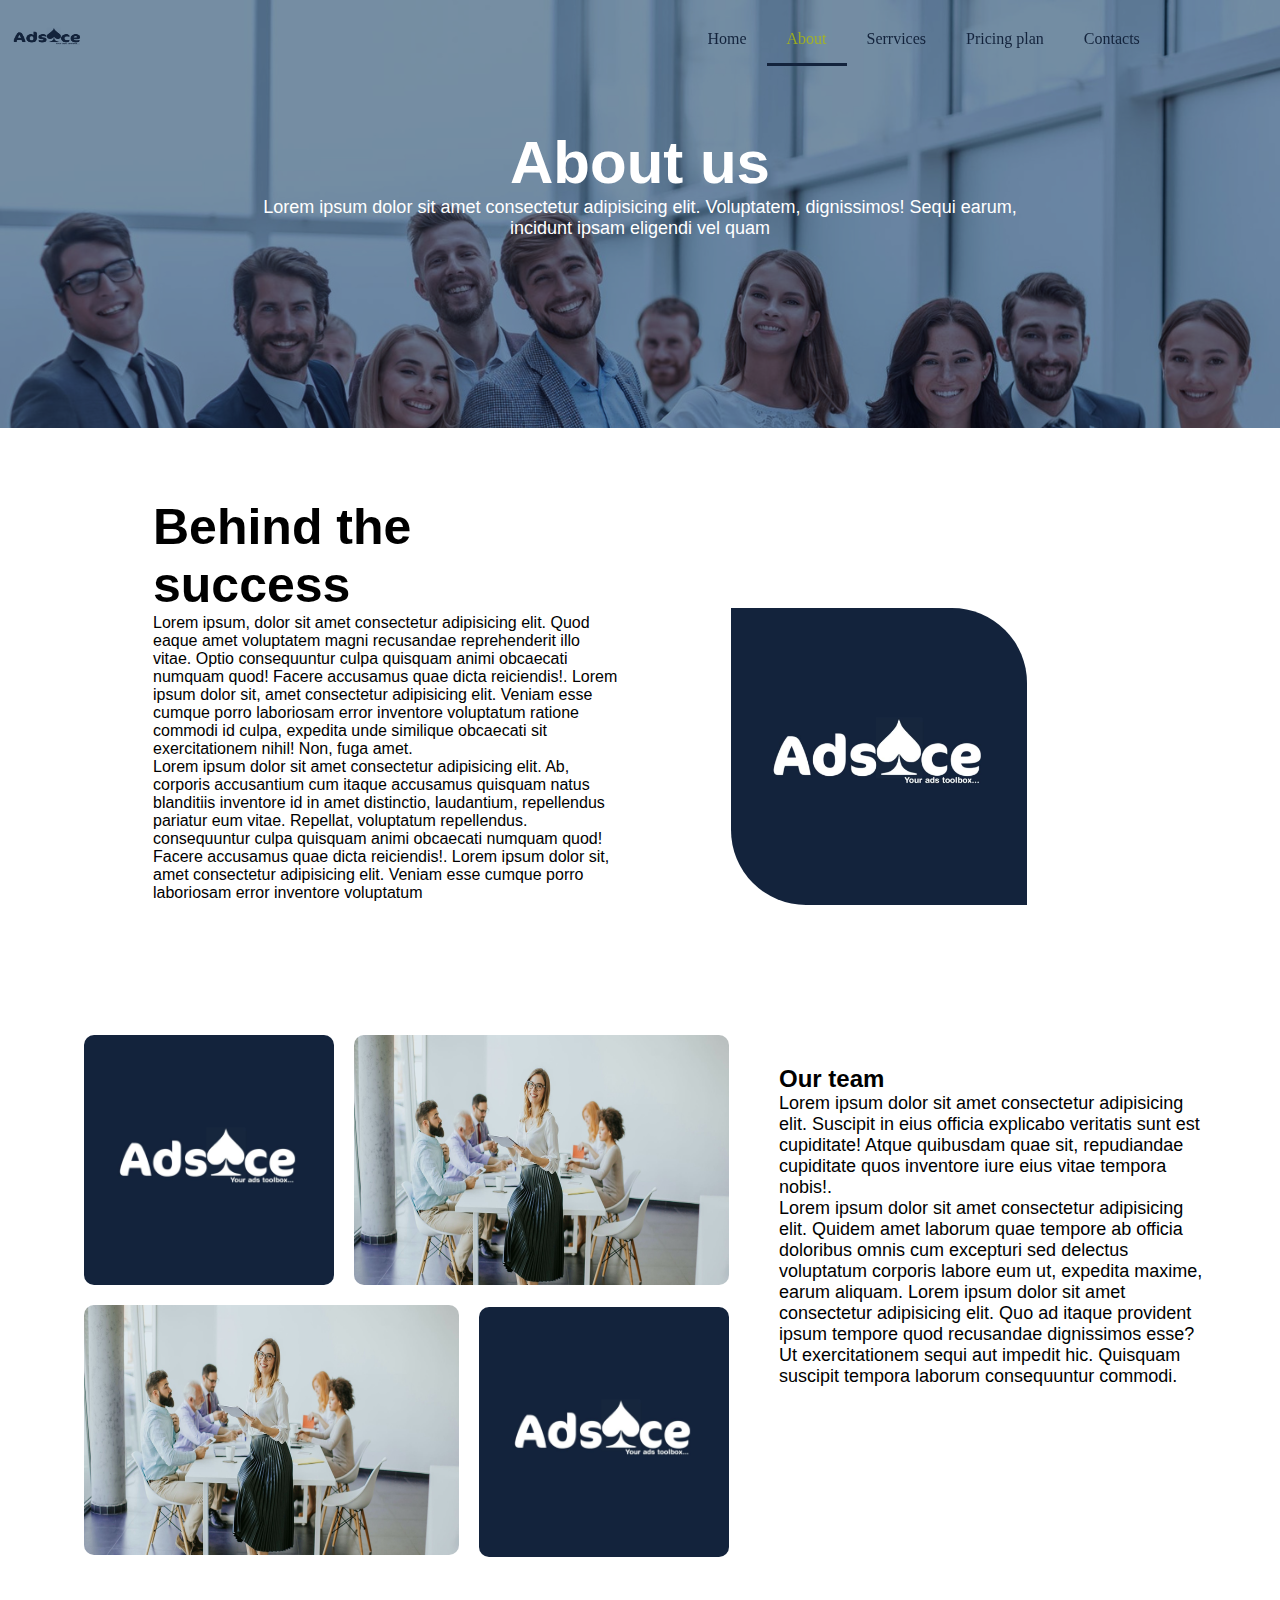
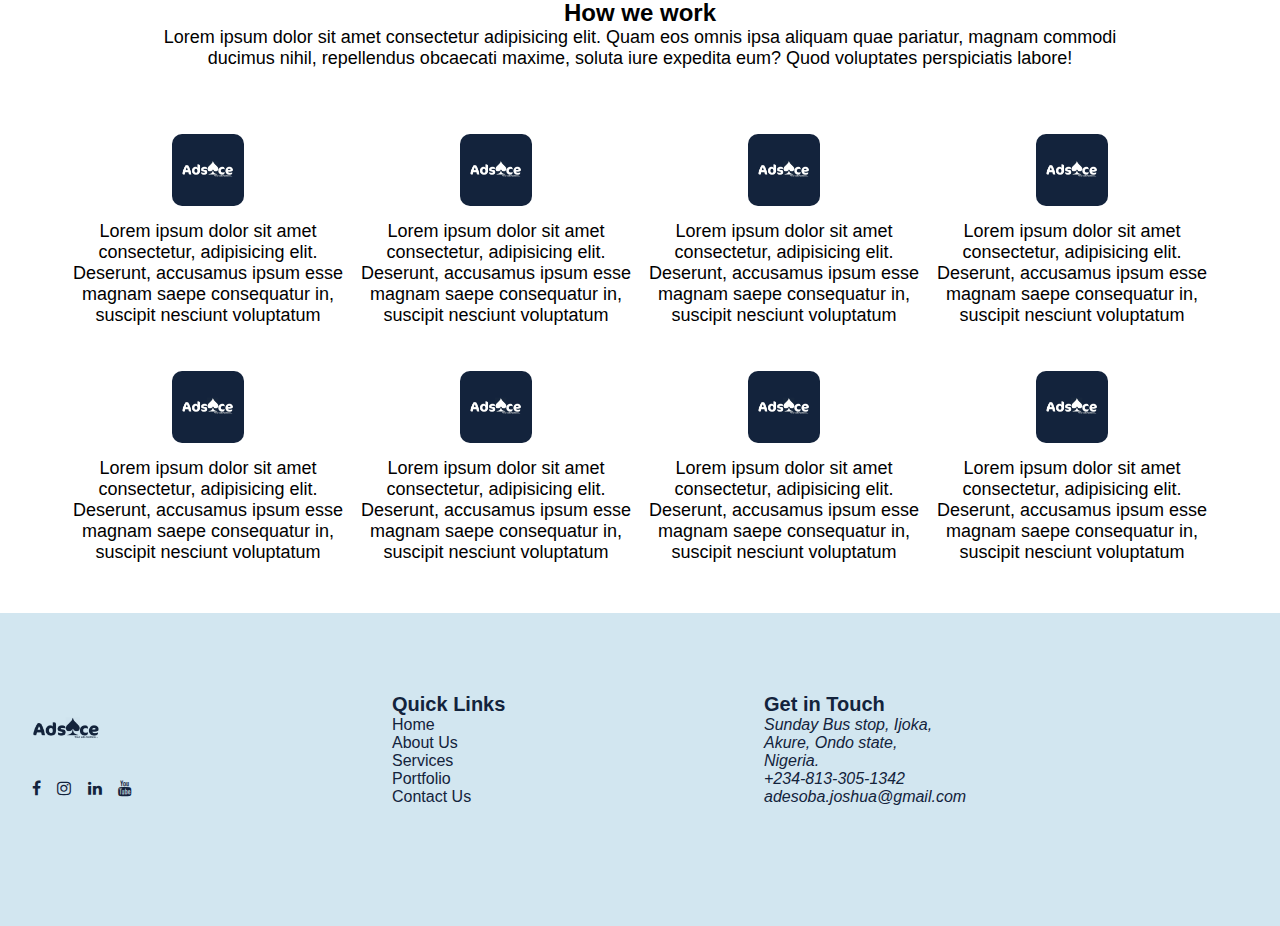
==== commit bbe4ae1e: "new" ====
--- a/about.html
+++ b/about.html
@@ -23,7 +23,7 @@
         <ul id="ul">
           <li><a href="index.html">Home</a></li>
           <li class="active"><a href="about.html">About</a></li>
-          <li><a href="">Serrvices</a></li>
+          <li><a href="Services.html">Serrvices</a></li>
           <li class="dropdown">
             <a href="#" class="dropbtn" onclick="dropdown()">Pricing plan</a>
             <div id="dropdown-nav" class="dropdown-content">
@@ -38,6 +38,12 @@
         </ul>
       </div>
     </div>
+    <div id="up" class="up">
+      <div class="jump-up">
+        <a href="#Top"><i class="fa fa-angle-double-up"></i></a>
+      </div>
+    </div>
+    <a href="Top"></a>
     <main id="main">
       <div class="row1">
         <div>
@@ -230,6 +236,6 @@
         </div>
       </div>
     </div>
-    <script src="about.js"></script>
+    <script src="Adsace.js"></script>
   </body>
 </html>
--- a/about.css
+++ b/about.css
@@ -123,6 +123,22 @@
 .dropdown-content a{
   color: rgb(19,35,60);
   transition: all 1s;
+}
+.up{
+  display: none;
+}
+div.jump-up{
+  position: fixed;
+  margin-top: 45%;
+  margin-left: 95%;
+  font-size: 25px;
+  background-color: rgb(19,35,60);
+  z-index: 1;
+  border-radius: 5px;
+  padding: 10px 15px 10px 15px;
+}
+div.jump-up i{
+  color: rgb(210,230,240);
 }
 main{
   margin: 0%;
@@ -463,9 +479,10 @@
   }
 
 
+
   .row1{
-    height: 300px;
-    padding-top: 20%;
+    height: 250px;
+    padding-top: 10%;
     padding-bottom: 50px;
   }
   .word1{
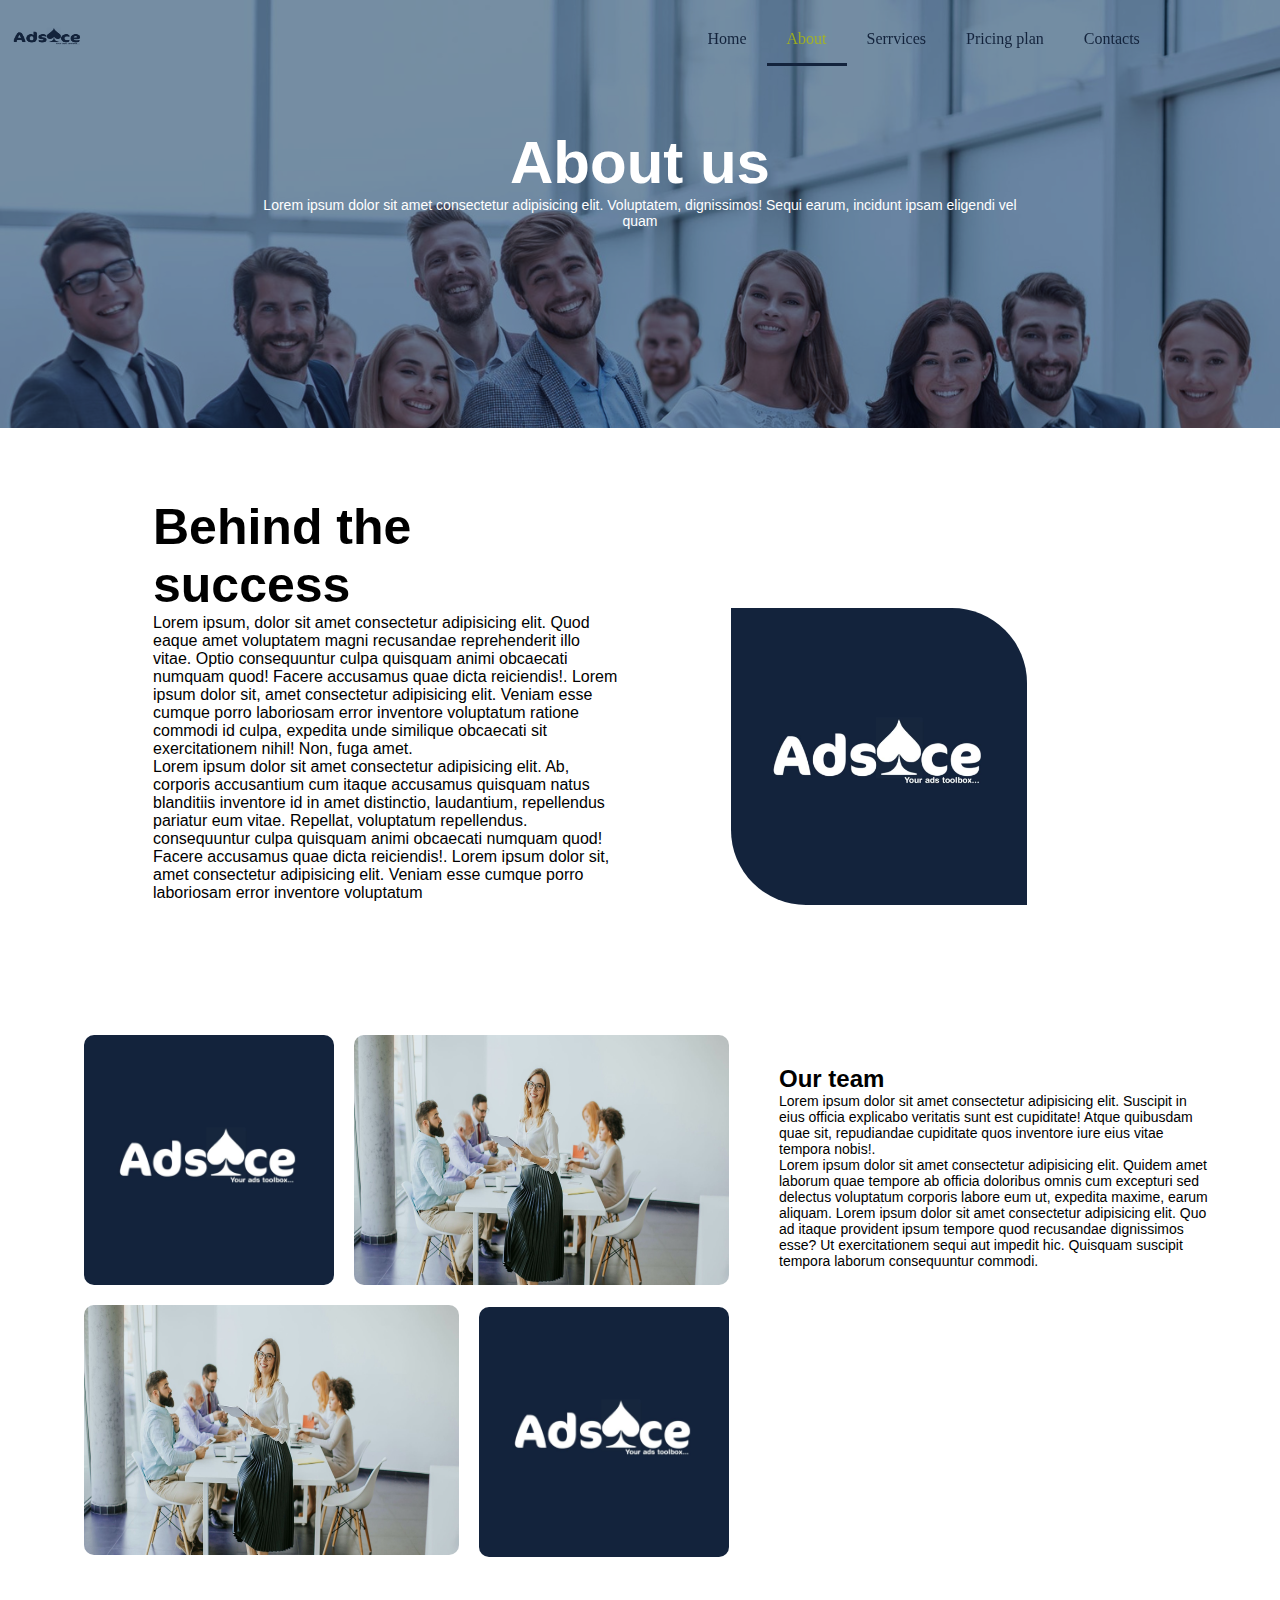
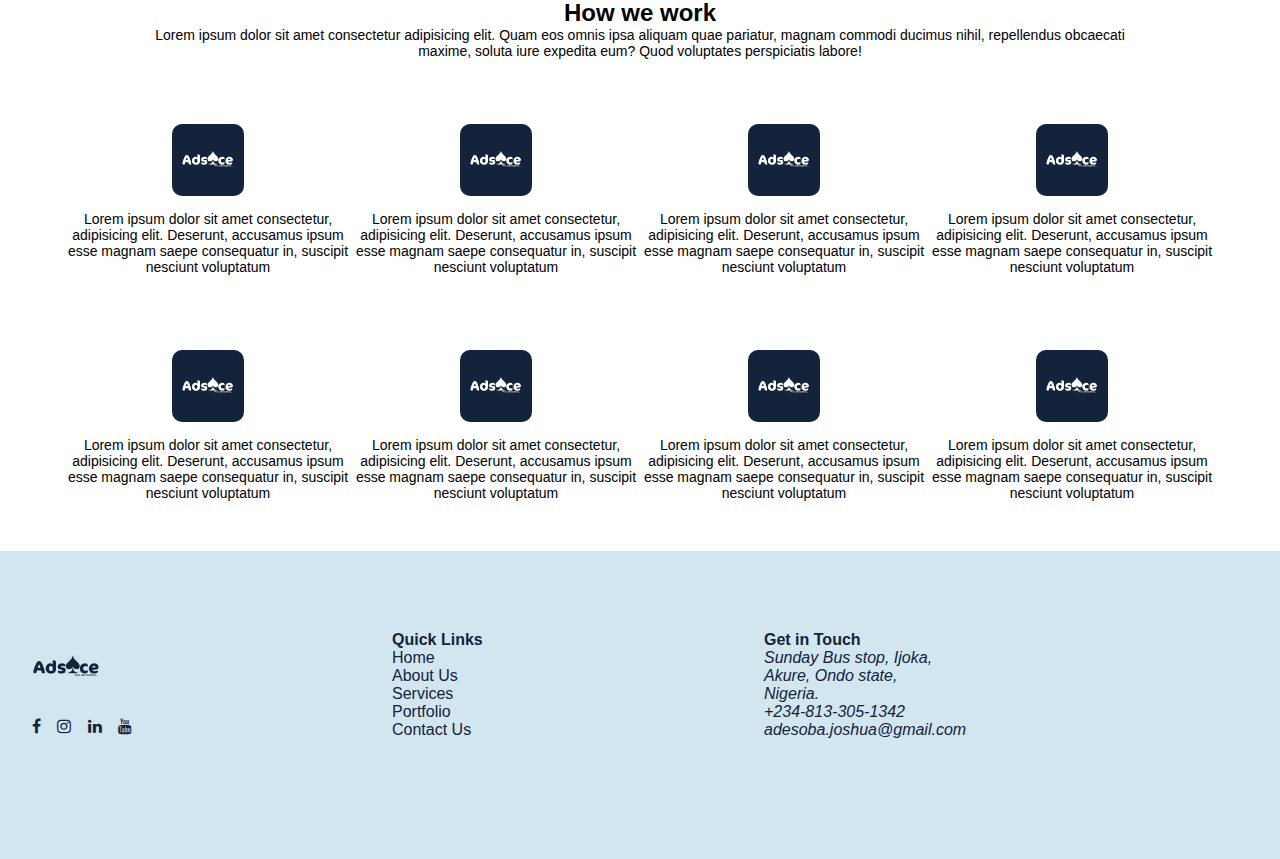
==== commit 67ff308f: "new" ====
--- a/about.html
+++ b/about.html
@@ -10,6 +10,7 @@
     <title>Adsace/About</title>
     <link rel="icon" type="image/x-icon" href="IMG/logo.jpg" />
     <link rel="stylesheet" href="about.css" />
+    <link rel="stylesheet" href="general.css">
   </head>
   <body>
     <div class="nav-bar" id="navbar">
@@ -28,17 +29,17 @@
             <a href="#" class="dropbtn" onclick="dropdown()">Pricing plan</a>
             <div id="dropdown-nav" class="dropdown-content">
               <ul class="drop-link">
-                <li><a href="#">Branding & Logo </a></li>
-                <li><a href="#">Video Digital </a></li>
-                <li><a href="#">Website Design</a></li>
+                <li><a href="B&L.html">Branding & Logo </a></li>
+                <li><a href="Video.html">Video Digital </a></li>
+                <li><a href="webplan.html">Website Design</a></li>
               </ul>
             </div>
           </li>
-          <li><a href="#">Contacts</a></li>
+          <li><a href="contact.html">Contacts</a></li>
         </ul>
       </div>
     </div>
-    <div id="up" class="up">
+    <div id="up" class="jumper">
       <div class="jump-up">
         <a href="#Top"><i class="fa fa-angle-double-up"></i></a>
       </div>
@@ -220,9 +221,9 @@
           <h3>Quick Links</h3>
           <a href="index.html">Home</a><br />
           <a href="about.html">About Us</a><br />
-          <a href="">Services</a><br />
+          <a href="Services.html">Services</a><br />
           <a href="">Portfolio</a><br />
-          <a href="">Contact Us</a><br />
+          <a href="contact.html">Contact Us</a><br />
         </div>
         <div class="lay15">
           <h3>Get in Touch</h3>
--- a/about.css
+++ b/about.css
@@ -27,17 +27,11 @@
   transition: 1s;
 }
 h1{
-  font-size: 24px;
-}
-h2{
-  font-size: 18px;
-}
-h3{
-  font-size: 16px;
-}
-p{
-  font-size: 14px;
-}
+  font-size: 30px;
+  font-family: 'Gill Sans', 'Gill Sans MT', Calibri, 'Trebuchet MS', sans-serif;
+  text-align: center;
+}
+
 .container{
   display: block;
   cursor: pointer;
@@ -123,22 +117,6 @@
 .dropdown-content a{
   color: rgb(19,35,60);
   transition: all 1s;
-}
-.up{
-  display: none;
-}
-div.jump-up{
-  position: fixed;
-  margin-top: 45%;
-  margin-left: 95%;
-  font-size: 25px;
-  background-color: rgb(19,35,60);
-  z-index: 1;
-  border-radius: 5px;
-  padding: 10px 15px 10px 15px;
-}
-div.jump-up i{
-  color: rgb(210,230,240);
 }
 main{
   margin: 0%;
@@ -159,11 +137,6 @@
   margin-top: 0px;
   padding-top: 100px;
 }
-.row1 h1{
-  font-size: 30px;
-  font-family: 'Gill Sans', 'Gill Sans MT', Calibri, 'Trebuchet MS', sans-serif;
-  text-align: center;
-}
 .word1{
   width: 90%;
   margin-left: auto;
@@ -238,9 +211,7 @@
   margin-right: auto;
 }
 .row5{
-  width: 90%;
-  margin-left: auto;
-  margin-right: auto;
+  margin: auto;
   padding-top: 20px;
   border-spacing: 20px;
 }
@@ -253,7 +224,7 @@
   margin-top: 20px;
   margin-bottom: 10px;
 }
-.row6{
+.row6, .row5{
   width: 90%;
   margin: auto auto 50px auto;
   background-color: white;
@@ -300,9 +271,6 @@
 
 
 @media only screen and (min-width: 768px){
-  h1{
-    font-size: 30px;
-  }
   h2{
     font-size: 24px;
   }
@@ -310,7 +278,7 @@
     font-size: 20px;
   }
   p{
-    font-size: 18px;
+    font-size: 14px;
   }
   .nav-bar{
     height: 100px;
@@ -347,6 +315,7 @@
     font-size: 60px;
   }
   .lay2 img{
+    width: 70%;
     border-top-right-radius: 75px;
     border-bottom-left-radius: 75px;
   }
@@ -371,6 +340,9 @@
     width: 25%;
     margin-top: 25px;
     margin-bottom: 15px;
+  }
+  .row5{
+    text-align: center;
   }
   .row6 img{
     width: 25%;
--- a/general.css
+++ b/general.css
@@ -0,0 +1,34 @@
+
+
+h1{
+  font-size: 24px;
+}
+h2{
+  font-size: px;
+}
+h3{
+  font-size: 16px;
+}
+p{
+  font-size: 14px;
+}
+.jumper{
+  display: none;
+}
+.up{
+  display: flex;
+  justify-content: right;
+}
+div.jump-up{
+  position: fixed;
+  margin-top: 43%;
+  margin-right: 5%;
+  font-size: 25px;
+  background-color: rgb(19,35,60);
+  z-index: 1;
+  border-radius: 5px;
+  padding: 10px 15px 10px 15px;
+}
+div.jump-up i{
+  color: rgb(210,230,240);
+}